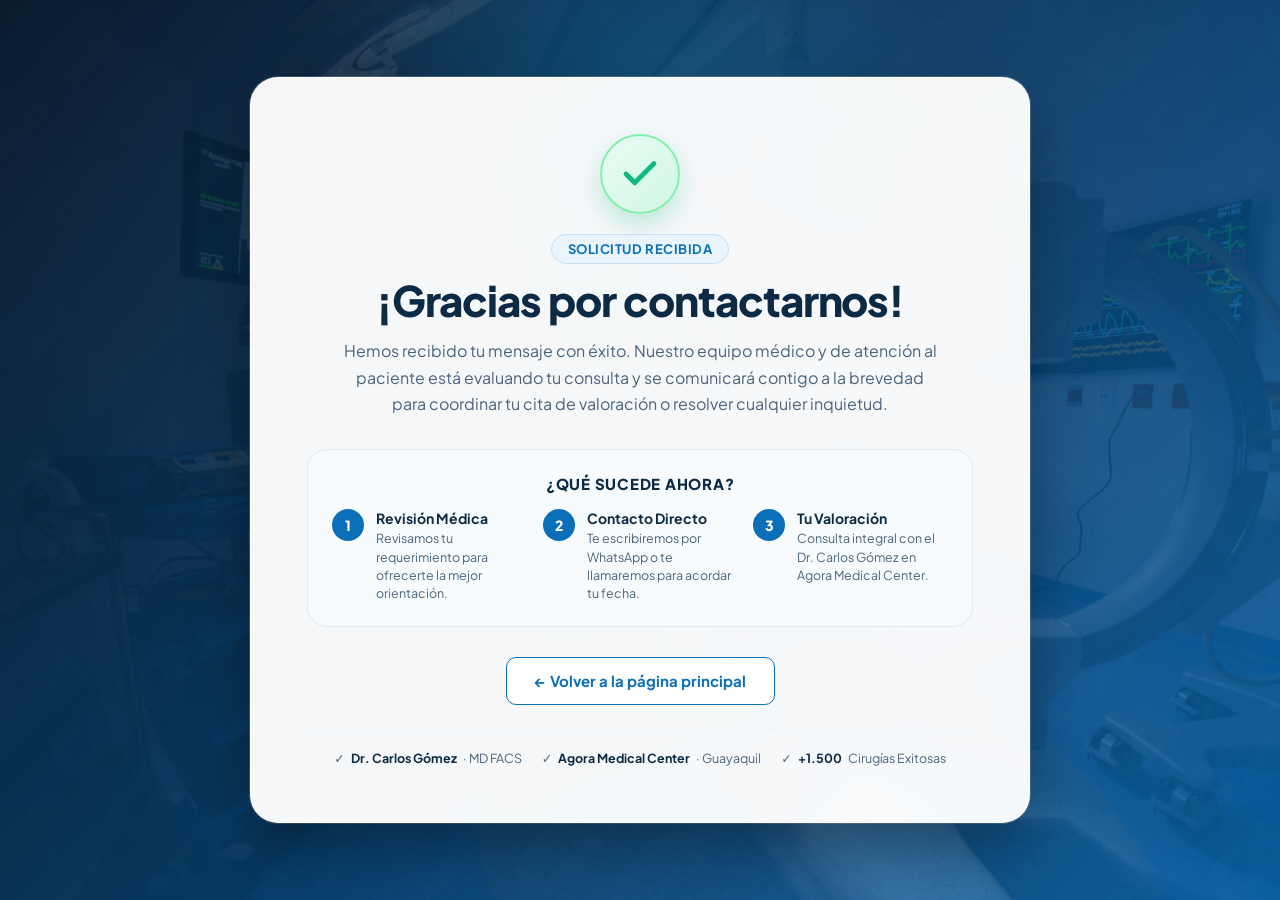
==== gracias.html @ b832fbcc "chore: importar copia de produccion como linea base Co-Authored-By: Claude Sonnet 5.5 <noreply@anthr" ====
<!DOCTYPE html>
<html lang="es">
<head>
  <meta charset="utf-8">
  <meta name="viewport" content="width=device-width, initial-scale=1">
  <title>¡Gracias por tu mensaje! | Dr. Carlos Gómez - Cirujano Bariátrico</title>
  <meta name="description" content="Hemos recibido tu solicitud. El equipo del Dr. Carlos Gómez se comunicará contigo a la brevedad posible para coordinar tu consulta.">
  <meta name="robots" content="noindex, follow">
  <link rel="canonical" href="https://www.drcarlosgomez.doc.ec/gracias.html">

  <!-- Open Graph / WhatsApp / Facebook Meta Tags -->
  <meta property="og:type" content="website">
  <meta property="og:url" content="https://www.drcarlosgomez.doc.ec/gracias.html">
  <meta property="og:title" content="¡Gracias por tu mensaje! | Dr. Carlos Gómez">
  <meta property="og:description" content="Hemos recibido tu solicitud con éxito. Te contactaremos en breve para coordinar los detalles de tu consulta.">
  <meta property="og:image" content="https://www.drcarlosgomez.doc.ec/images/dr-carlos-gomez-bariatrico-en-ecuador.jpg">
  <meta property="og:image:secure_url" content="https://www.drcarlosgomez.doc.ec/images/dr-carlos-gomez-bariatrico-en-ecuador.jpg">
  <meta property="og:image:type" content="image/jpeg">
  <meta property="og:image:width" content="600">
  <meta property="og:image:height" content="372">
  <meta property="og:site_name" content="Dr. Carlos Gómez · Cirujano Bariátrico">
  <meta property="og:locale" content="es_EC">

  <!-- Twitter Meta Tags -->
  <meta name="twitter:card" content="summary_large_image">
  <meta name="twitter:title" content="¡Gracias por tu mensaje! | Dr. Carlos Gómez">
  <meta name="twitter:description" content="Hemos recibido tu solicitud con éxito. Te contactaremos en breve.">
  <meta name="twitter:image" content="https://www.drcarlosgomez.doc.ec/images/dr-carlos-gomez-bariatrico-en-ecuador.jpg">

  <!-- Google Fonts -->
  <link rel="preconnect" href="https://fonts.googleapis.com">
  <link rel="preconnect" href="https://fonts.gstatic.com" crossorigin>
  <link rel="preload" as="style" href="https://fonts.googleapis.com/css2?family=Plus+Jakarta+Sans:wght@500;600;700;800&display=swap">
  <link rel="stylesheet" href="https://fonts.googleapis.com/css2?family=Plus+Jakarta+Sans:wght@500;600;700;800&display=swap" media="print" onload="this.media='all'">
  <noscript>
    <link rel="stylesheet" href="https://fonts.googleapis.com/css2?family=Plus+Jakarta+Sans:wght@500;600;700;800&display=swap">
  </noscript>

  <style>
    :root {
      --primary: #0a6fb8;
      --navy: #0d2a44;
      --navy-dark: #07192b;
      --text: #0d2a44;
      --muted: #4b647d;
      --bg-soft: #eaf4fc;
      --white: #ffffff;
      --success: #10b981;
      --border: rgba(211, 227, 240, 0.7);
      --radius-sm: 10px;
      --radius-md: 16px;
      --radius-lg: 20px;
      --radius-xl: 28px;
    }

    *, *::before, *::after {
      box-sizing: border-box;
    }

    html, body {
      margin: 0;
      padding: 0;
      min-height: 100%;
    }

    body {
      font-family: 'Plus Jakarta Sans', system-ui, -apple-system, sans-serif;
      -webkit-font-smoothing: antialiased;
      color: var(--text);
      background-color: var(--navy-dark);
    }

    /* Hero Background Wrapper con Imagen de Quirófano y Overlay Elegante */
    .hero-wrapper {
      position: relative;
      min-height: 100vh;
      display: flex;
      align-items: center;
      justify-content: center;
      padding: 40px 20px;
      background: 
        linear-gradient(135deg, rgba(7, 25, 43, 0.88) 0%, rgba(10, 111, 184, 0.78) 100%),
        url('images/dr-carlos-gomez-quirofano-especializado-para-cirugia-bariatrica-en-guayaquil.jpg') center center / cover no-repeat;
      overflow: hidden;
    }

    /* Destello sutil ambiental */
    .hero-wrapper::before {
      content: '';
      position: absolute;
      top: -20%;
      left: 50%;
      transform: translateX(-50%);
      width: 600px;
      height: 600px;
      background: radial-gradient(circle, rgba(14, 165, 233, 0.25) 0%, transparent 70%);
      pointer-events: none;
      z-index: 1;
    }

    /* Tarjeta Central Flotante */
    .thanks-card {
      position: relative;
      z-index: 2;
      width: 100%;
      max-width: 780px;
      background: rgba(255, 255, 255, 0.96);
      backdrop-filter: blur(12px);
      -webkit-backdrop-filter: blur(12px);
      border-radius: var(--radius-xl);
      border: 1px solid rgba(255, 255, 255, 0.8);
      box-shadow: 0 25px 60px rgba(0, 0, 0, 0.35), 0 0 0 1px rgba(255, 255, 255, 0.2);
      padding: clamp(32px, 5vw, 56px);
      text-align: center;
      display: flex;
      flex-direction: column;
      align-items: center;
      animation: fadeInCard .5s ease-out;
    }

    @keyframes fadeInCard {
      from {
        opacity: 0;
        transform: translateY(18px);
      }
      to {
        opacity: 1;
        transform: translateY(0);
      }
    }

    /* Icono de Verificación */
    .icon-success-wrap {
      width: 80px;
      height: 80px;
      border-radius: 50%;
      background: linear-gradient(135deg, #e8fbf3 0%, #d1f7e4 100%);
      border: 2px solid #86efac;
      display: flex;
      align-items: center;
      justify-content: center;
      color: var(--success);
      margin-bottom: 20px;
      box-shadow: 0 10px 25px rgba(16, 185, 129, 0.25);
    }

    /* Badge Superior */
    .badge-pill {
      font-size: 13px;
      font-weight: 700;
      color: var(--primary);
      background: var(--bg-soft);
      border: 1px solid #c8e2f5;
      padding: 6px 16px;
      border-radius: 999px;
      letter-spacing: .04em;
      text-transform: uppercase;
      margin-bottom: 12px;
    }

    /* Título y Descripción */
    .thanks-title {
      margin: 0 0 14px;
      font-size: clamp(28px, 4vw, 42px);
      font-weight: 800;
      color: var(--navy);
      line-height: 1.15;
      letter-spacing: -0.025em;
    }

    .thanks-desc {
      margin: 0 0 32px;
      font-size: 16px;
      line-height: 1.65;
      color: var(--muted);
      max-width: 600px;
    }

    /* Caja de Próximos Pasos */
    .steps-container {
      width: 100%;
      background: #f7fbfe;
      border: 1px solid #dcebf6;
      border-radius: var(--radius-lg);
      padding: 24px;
      margin-bottom: 30px;
      text-align: left;
    }

    .steps-title {
      margin: 0 0 16px;
      font-size: 15px;
      font-weight: 800;
      color: var(--navy);
      text-align: center;
      text-transform: uppercase;
      letter-spacing: .05em;
    }

    .steps-grid {
      display: grid;
      grid-template-columns: repeat(auto-fit, minmax(190px, 1fr));
      gap: 16px;
    }

    .step-item {
      display: flex;
      gap: 12px;
      align-items: flex-start;
    }

    .step-badge {
      width: 32px;
      height: 32px;
      border-radius: 50%;
      background: var(--primary);
      color: var(--white);
      font-weight: 800;
      font-size: 14px;
      display: flex;
      align-items: center;
      justify-content: center;
      flex: none;
    }

    .step-info {
      display: flex;
      flex-direction: column;
      gap: 2px;
    }

    .step-info strong {
      font-size: 14px;
      color: var(--navy);
    }

    .step-info span {
      font-size: 12.5px;
      line-height: 1.45;
      color: var(--muted);
    }

    /* Botones de Acción */
    .actions-wrap {
      display: flex;
      gap: 14px;
      flex-wrap: wrap;
      justify-content: center;
      width: 100%;
      margin-bottom: 24px;
    }

    .btn {
      display: inline-flex;
      align-items: center;
      justify-content: center;
      gap: 10px;
      padding: 14px 28px;
      border-radius: var(--radius-sm);
      font-size: 15px;
      font-weight: 700;
      cursor: pointer;
      text-decoration: none;
      transition: all .2s ease;
      line-height: 1.2;
    }

    .btn:active {
      transform: translateY(1px);
    }

    .btn-whatsapp {
      background: #25D366;
      color: var(--white);
      box-shadow: 0 6px 20px rgba(37, 211, 102, 0.35);
    }

    .btn-whatsapp:hover {
      background: #1eb755;
      color: var(--white);
      box-shadow: 0 8px 24px rgba(37, 211, 102, 0.45);
      transform: translateY(-2px);
    }

    .btn-outline {
      background: var(--white);
      border: 1.5px solid var(--primary);
      color: var(--primary);
    }

    .btn-outline:hover {
      background: var(--primary);
      color: var(--white);
      transform: translateY(-2px);
    }

    /* Barra de Credenciales */
    .doctor-credentials {
      display: flex;
      flex-wrap: wrap;
      gap: 10px 20px;
      justify-content: center;
      font-size: 12.5px;
      color: var(--muted);
      padding-top: 20px;
      border-top: 1px solid #eef4f9;
      width: 100%;
    }

    .doctor-credentials span {
      display: inline-flex;
      align-items: center;
      gap: 6px;
    }

    .doctor-credentials strong {
      color: var(--navy);
    }

    @media (max-width: 640px) {
      .hero-wrapper {
        padding: 24px 16px;
      }
      .actions-wrap .btn {
        width: 100%;
      }
      .steps-grid {
        grid-template-columns: 1fr;
      }
    }
  </style>
</head>
<body>

  <!-- Fullscreen Hero Centrado -->
  <main class="hero-wrapper">
    <div class="thanks-card">
      
      <!-- Icono de Éxito -->
      <div class="icon-success-wrap" aria-hidden="true">
        <svg width="42" height="42" viewBox="0 0 24 24" fill="none" stroke="currentColor" stroke-width="2.75" stroke-linecap="round" stroke-linejoin="round">
          <polyline points="20 6 9 17 4 12"></polyline>
        </svg>
      </div>

      <span class="badge-pill">Solicitud Recibida</span>
      <h1 class="thanks-title">¡Gracias por contactarnos!</h1>
      <p class="thanks-desc">
        Hemos recibido tu mensaje con éxito. Nuestro equipo médico y de atención al paciente está evaluando tu consulta y se comunicará contigo a la brevedad para coordinar tu cita de valoración o resolver cualquier inquietud.
      </p>

      <!-- Pasos Siguientes -->
      <div class="steps-container">
        <div class="steps-title">¿Qué sucede ahora?</div>
        <div class="steps-grid">
          <div class="step-item">
            <span class="step-badge">1</span>
            <div class="step-info">
              <strong>Revisión Médica</strong>
              <span>Revisamos tu requerimiento para ofrecerte la mejor orientación.</span>
            </div>
          </div>
          <div class="step-item">
            <span class="step-badge">2</span>
            <div class="step-info">
              <strong>Contacto Directo</strong>
              <span>Te escribiremos por WhatsApp o te llamaremos para acordar tu fecha.</span>
            </div>
          </div>
          <div class="step-item">
            <span class="step-badge">3</span>
            <div class="step-info">
              <strong>Tu Valoración</strong>
              <span>Consulta integral con el Dr. Carlos Gómez en Agora Medical Center.</span>
            </div>
          </div>
        </div>
      </div>

      <!-- Botones de Acción -->
      <div class="actions-wrap">
         
        <a href="index.html" class="btn btn-outline">
          ← Volver a la página principal
        </a>
      </div>

      <!-- Credenciales del Doctor -->
      <div class="doctor-credentials">
        <span>✓ <strong>Dr. Carlos Gómez</strong> · MD FACS</span>
        <span>✓ <strong>Agora Medical Center</strong> · Guayaquil</span>
        <span>✓ <strong>+1.500</strong> Cirugías Exitosas</span>
      </div>

    </div>
  </main>

</body>
</html>
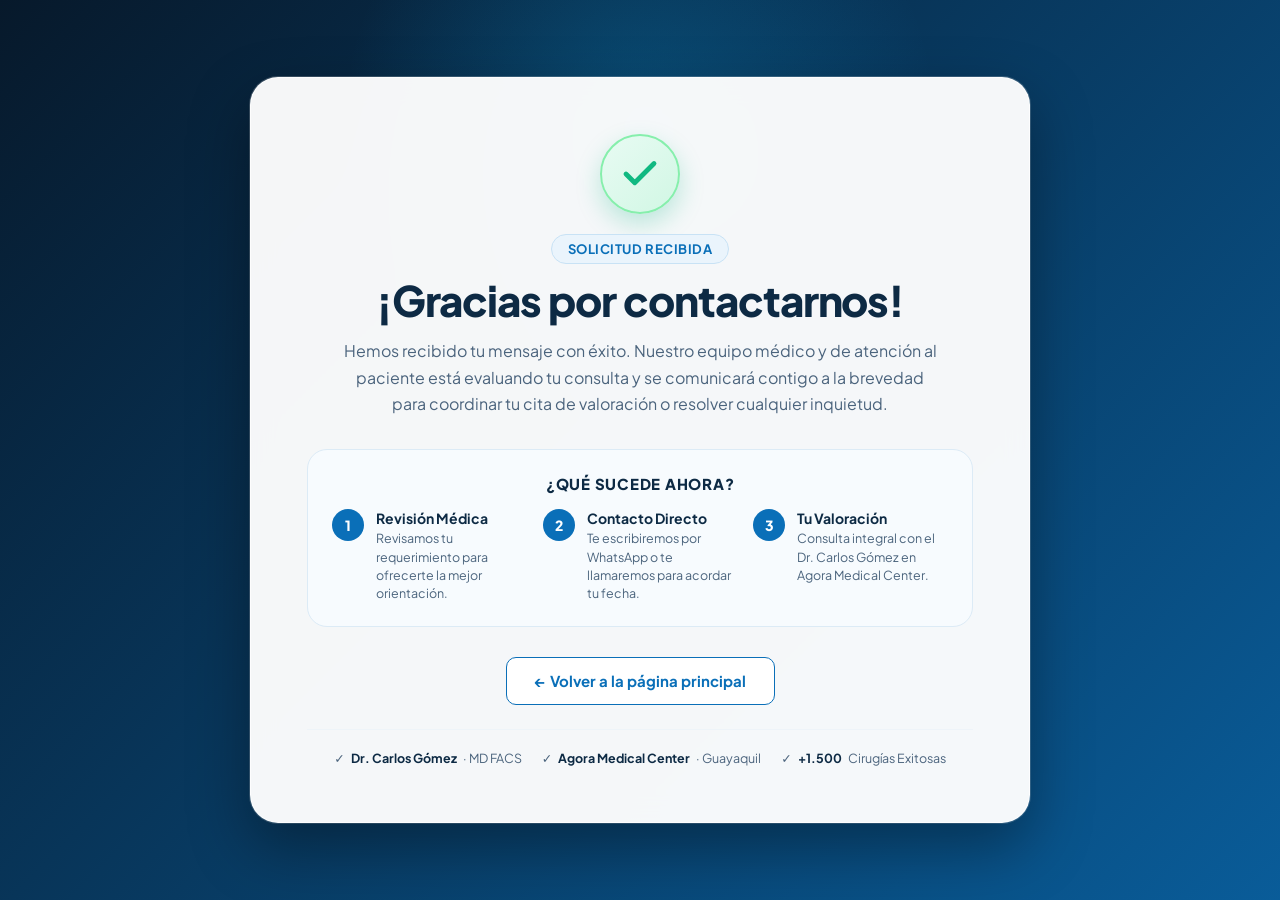
==== commit 2004b588: "feat(tracking): GTM-TVL2KNGP con Consent Mode v2, aviso de cookies y eventos dataLayer Consentimient" ====
--- a/gracias.html
+++ b/gracias.html
@@ -6,15 +6,15 @@
   <title>¡Gracias por tu mensaje! | Dr. Carlos Gómez - Cirujano Bariátrico</title>
   <meta name="description" content="Hemos recibido tu solicitud. El equipo del Dr. Carlos Gómez se comunicará contigo a la brevedad posible para coordinar tu consulta.">
   <meta name="robots" content="noindex, follow">
-  <link rel="canonical" href="https://www.drcarlosgomez.doc.ec/gracias.html">
+  <link rel="canonical" href="https://www.drcarlosgomez.doc.ec/el-cirujano-que-cambia-vidas/gracias.html">
 
   <!-- Open Graph / WhatsApp / Facebook Meta Tags -->
   <meta property="og:type" content="website">
-  <meta property="og:url" content="https://www.drcarlosgomez.doc.ec/gracias.html">
+  <meta property="og:url" content="https://www.drcarlosgomez.doc.ec/el-cirujano-que-cambia-vidas/gracias.html">
   <meta property="og:title" content="¡Gracias por tu mensaje! | Dr. Carlos Gómez">
   <meta property="og:description" content="Hemos recibido tu solicitud con éxito. Te contactaremos en breve para coordinar los detalles de tu consulta.">
-  <meta property="og:image" content="https://www.drcarlosgomez.doc.ec/images/dr-carlos-gomez-bariatrico-en-ecuador.jpg">
-  <meta property="og:image:secure_url" content="https://www.drcarlosgomez.doc.ec/images/dr-carlos-gomez-bariatrico-en-ecuador.jpg">
+  <meta property="og:image" content="https://www.drcarlosgomez.doc.ec/el-cirujano-que-cambia-vidas/images/dr-carlos-gomez-bariatrico-en-ecuador.jpg">
+  <meta property="og:image:secure_url" content="https://www.drcarlosgomez.doc.ec/el-cirujano-que-cambia-vidas/images/dr-carlos-gomez-bariatrico-en-ecuador.jpg">
   <meta property="og:image:type" content="image/jpeg">
   <meta property="og:image:width" content="600">
   <meta property="og:image:height" content="372">
@@ -25,312 +25,18 @@
   <meta name="twitter:card" content="summary_large_image">
   <meta name="twitter:title" content="¡Gracias por tu mensaje! | Dr. Carlos Gómez">
   <meta name="twitter:description" content="Hemos recibido tu solicitud con éxito. Te contactaremos en breve.">
-  <meta name="twitter:image" content="https://www.drcarlosgomez.doc.ec/images/dr-carlos-gomez-bariatrico-en-ecuador.jpg">
+  <meta name="twitter:image" content="https://www.drcarlosgomez.doc.ec/el-cirujano-que-cambia-vidas/images/dr-carlos-gomez-bariatrico-en-ecuador.jpg">
 
   <!-- Google Fonts -->
   <link rel="preconnect" href="https://fonts.googleapis.com">
   <link rel="preconnect" href="https://fonts.gstatic.com" crossorigin>
-  <link rel="preload" as="style" href="https://fonts.googleapis.com/css2?family=Plus+Jakarta+Sans:wght@500;600;700;800&display=swap">
-  <link rel="stylesheet" href="https://fonts.googleapis.com/css2?family=Plus+Jakarta+Sans:wght@500;600;700;800&display=swap" media="print" onload="this.media='all'">
-  <noscript>
-    <link rel="stylesheet" href="https://fonts.googleapis.com/css2?family=Plus+Jakarta+Sans:wght@500;600;700;800&display=swap">
-  </noscript>
+  <link rel="stylesheet" href="https://fonts.googleapis.com/css2?family=Plus+Jakarta+Sans:wght@500;600;700;800&display=swap">
 
-  <style>
-    :root {
-      --primary: #0a6fb8;
-      --navy: #0d2a44;
-      --navy-dark: #07192b;
-      --text: #0d2a44;
-      --muted: #4b647d;
-      --bg-soft: #eaf4fc;
-      --white: #ffffff;
-      --success: #10b981;
-      --border: rgba(211, 227, 240, 0.7);
-      --radius-sm: 10px;
-      --radius-md: 16px;
-      --radius-lg: 20px;
-      --radius-xl: 28px;
-    }
-
-    *, *::before, *::after {
-      box-sizing: border-box;
-    }
-
-    html, body {
-      margin: 0;
-      padding: 0;
-      min-height: 100%;
-    }
-
-    body {
-      font-family: 'Plus Jakarta Sans', system-ui, -apple-system, sans-serif;
-      -webkit-font-smoothing: antialiased;
-      color: var(--text);
-      background-color: var(--navy-dark);
-    }
-
-    /* Hero Background Wrapper con Imagen de Quirófano y Overlay Elegante */
-    .hero-wrapper {
-      position: relative;
-      min-height: 100vh;
-      display: flex;
-      align-items: center;
-      justify-content: center;
-      padding: 40px 20px;
-      background: 
-        linear-gradient(135deg, rgba(7, 25, 43, 0.88) 0%, rgba(10, 111, 184, 0.78) 100%),
-        url('images/dr-carlos-gomez-quirofano-especializado-para-cirugia-bariatrica-en-guayaquil.jpg') center center / cover no-repeat;
-      overflow: hidden;
-    }
-
-    /* Destello sutil ambiental */
-    .hero-wrapper::before {
-      content: '';
-      position: absolute;
-      top: -20%;
-      left: 50%;
-      transform: translateX(-50%);
-      width: 600px;
-      height: 600px;
-      background: radial-gradient(circle, rgba(14, 165, 233, 0.25) 0%, transparent 70%);
-      pointer-events: none;
-      z-index: 1;
-    }
-
-    /* Tarjeta Central Flotante */
-    .thanks-card {
-      position: relative;
-      z-index: 2;
-      width: 100%;
-      max-width: 780px;
-      background: rgba(255, 255, 255, 0.96);
-      backdrop-filter: blur(12px);
-      -webkit-backdrop-filter: blur(12px);
-      border-radius: var(--radius-xl);
-      border: 1px solid rgba(255, 255, 255, 0.8);
-      box-shadow: 0 25px 60px rgba(0, 0, 0, 0.35), 0 0 0 1px rgba(255, 255, 255, 0.2);
-      padding: clamp(32px, 5vw, 56px);
-      text-align: center;
-      display: flex;
-      flex-direction: column;
-      align-items: center;
-      animation: fadeInCard .5s ease-out;
-    }
-
-    @keyframes fadeInCard {
-      from {
-        opacity: 0;
-        transform: translateY(18px);
-      }
-      to {
-        opacity: 1;
-        transform: translateY(0);
-      }
-    }
-
-    /* Icono de Verificación */
-    .icon-success-wrap {
-      width: 80px;
-      height: 80px;
-      border-radius: 50%;
-      background: linear-gradient(135deg, #e8fbf3 0%, #d1f7e4 100%);
-      border: 2px solid #86efac;
-      display: flex;
-      align-items: center;
-      justify-content: center;
-      color: var(--success);
-      margin-bottom: 20px;
-      box-shadow: 0 10px 25px rgba(16, 185, 129, 0.25);
-    }
-
-    /* Badge Superior */
-    .badge-pill {
-      font-size: 13px;
-      font-weight: 700;
-      color: var(--primary);
-      background: var(--bg-soft);
-      border: 1px solid #c8e2f5;
-      padding: 6px 16px;
-      border-radius: 999px;
-      letter-spacing: .04em;
-      text-transform: uppercase;
-      margin-bottom: 12px;
-    }
-
-    /* Título y Descripción */
-    .thanks-title {
-      margin: 0 0 14px;
-      font-size: clamp(28px, 4vw, 42px);
-      font-weight: 800;
-      color: var(--navy);
-      line-height: 1.15;
-      letter-spacing: -0.025em;
-    }
-
-    .thanks-desc {
-      margin: 0 0 32px;
-      font-size: 16px;
-      line-height: 1.65;
-      color: var(--muted);
-      max-width: 600px;
-    }
-
-    /* Caja de Próximos Pasos */
-    .steps-container {
-      width: 100%;
-      background: #f7fbfe;
-      border: 1px solid #dcebf6;
-      border-radius: var(--radius-lg);
-      padding: 24px;
-      margin-bottom: 30px;
-      text-align: left;
-    }
-
-    .steps-title {
-      margin: 0 0 16px;
-      font-size: 15px;
-      font-weight: 800;
-      color: var(--navy);
-      text-align: center;
-      text-transform: uppercase;
-      letter-spacing: .05em;
-    }
-
-    .steps-grid {
-      display: grid;
-      grid-template-columns: repeat(auto-fit, minmax(190px, 1fr));
-      gap: 16px;
-    }
-
-    .step-item {
-      display: flex;
-      gap: 12px;
-      align-items: flex-start;
-    }
-
-    .step-badge {
-      width: 32px;
-      height: 32px;
-      border-radius: 50%;
-      background: var(--primary);
-      color: var(--white);
-      font-weight: 800;
-      font-size: 14px;
-      display: flex;
-      align-items: center;
-      justify-content: center;
-      flex: none;
-    }
-
-    .step-info {
-      display: flex;
-      flex-direction: column;
-      gap: 2px;
-    }
-
-    .step-info strong {
-      font-size: 14px;
-      color: var(--navy);
-    }
-
-    .step-info span {
-      font-size: 12.5px;
-      line-height: 1.45;
-      color: var(--muted);
-    }
-
-    /* Botones de Acción */
-    .actions-wrap {
-      display: flex;
-      gap: 14px;
-      flex-wrap: wrap;
-      justify-content: center;
-      width: 100%;
-      margin-bottom: 24px;
-    }
-
-    .btn {
-      display: inline-flex;
-      align-items: center;
-      justify-content: center;
-      gap: 10px;
-      padding: 14px 28px;
-      border-radius: var(--radius-sm);
-      font-size: 15px;
-      font-weight: 700;
-      cursor: pointer;
-      text-decoration: none;
-      transition: all .2s ease;
-      line-height: 1.2;
-    }
-
-    .btn:active {
-      transform: translateY(1px);
-    }
-
-    .btn-whatsapp {
-      background: #25D366;
-      color: var(--white);
-      box-shadow: 0 6px 20px rgba(37, 211, 102, 0.35);
-    }
-
-    .btn-whatsapp:hover {
-      background: #1eb755;
-      color: var(--white);
-      box-shadow: 0 8px 24px rgba(37, 211, 102, 0.45);
-      transform: translateY(-2px);
-    }
-
-    .btn-outline {
-      background: var(--white);
-      border: 1.5px solid var(--primary);
-      color: var(--primary);
-    }
-
-    .btn-outline:hover {
-      background: var(--primary);
-      color: var(--white);
-      transform: translateY(-2px);
-    }
-
-    /* Barra de Credenciales */
-    .doctor-credentials {
-      display: flex;
-      flex-wrap: wrap;
-      gap: 10px 20px;
-      justify-content: center;
-      font-size: 12.5px;
-      color: var(--muted);
-      padding-top: 20px;
-      border-top: 1px solid #eef4f9;
-      width: 100%;
-    }
-
-    .doctor-credentials span {
-      display: inline-flex;
-      align-items: center;
-      gap: 6px;
-    }
-
-    .doctor-credentials strong {
-      color: var(--navy);
-    }
-
-    @media (max-width: 640px) {
-      .hero-wrapper {
-        padding: 24px 16px;
-      }
-      .actions-wrap .btn {
-        width: 100%;
-      }
-      .steps-grid {
-        grid-template-columns: 1fr;
-      }
-    }
-  </style>
+  <link rel="stylesheet" href="css/gracias.css">
+  <script src="js/tracking.js"></script>
 </head>
 <body>
+  <noscript><iframe src="https://www.googletagmanager.com/ns.html?id=GTM-TVL2KNGP" height="0" width="0" style="display:none;visibility:hidden"></iframe></noscript>
 
   <!-- Fullscreen Hero Centrado -->
   <main class="hero-wrapper">
--- a/css/gracias.css
+++ b/css/gracias.css
@@ -0,0 +1,293 @@
+/* Estilos de gracias.html (diseño anterior, tema claro) */
+:root {
+  --primary: #0a6fb8;
+  --navy: #0d2a44;
+  --navy-dark: #07192b;
+  --text: #0d2a44;
+  --muted: #4b647d;
+  --bg-soft: #eaf4fc;
+  --white: #ffffff;
+  --success: #10b981;
+  --border: rgba(211, 227, 240, 0.7);
+  --radius-sm: 10px;
+  --radius-md: 16px;
+  --radius-lg: 20px;
+  --radius-xl: 28px;
+}
+
+*, *::before, *::after {
+  box-sizing: border-box;
+}
+
+html, body {
+  margin: 0;
+  padding: 0;
+  min-height: 100%;
+}
+
+body {
+  font-family: 'Plus Jakarta Sans', system-ui, -apple-system, sans-serif;
+  -webkit-font-smoothing: antialiased;
+  color: var(--text);
+  background-color: var(--navy-dark);
+}
+
+/* Hero Background Wrapper con Imagen de Quirófano y Overlay Elegante */
+.hero-wrapper {
+  position: relative;
+  min-height: 100vh;
+  display: flex;
+  align-items: center;
+  justify-content: center;
+  padding: 40px 20px;
+  background: 
+    linear-gradient(135deg, rgba(7, 25, 43, 0.88) 0%, rgba(10, 111, 184, 0.78) 100%),
+    url('images/dr-carlos-gomez-quirofano-especializado-para-cirugia-bariatrica-en-guayaquil.jpg') center center / cover no-repeat;
+  overflow: hidden;
+}
+
+/* Destello sutil ambiental */
+.hero-wrapper::before {
+  content: '';
+  position: absolute;
+  top: -20%;
+  left: 50%;
+  transform: translateX(-50%);
+  width: 600px;
+  height: 600px;
+  background: radial-gradient(circle, rgba(14, 165, 233, 0.25) 0%, transparent 70%);
+  pointer-events: none;
+  z-index: 1;
+}
+
+/* Tarjeta Central Flotante */
+.thanks-card {
+  position: relative;
+  z-index: 2;
+  width: 100%;
+  max-width: 780px;
+  background: rgba(255, 255, 255, 0.96);
+  backdrop-filter: blur(12px);
+  -webkit-backdrop-filter: blur(12px);
+  border-radius: var(--radius-xl);
+  border: 1px solid rgba(255, 255, 255, 0.8);
+  box-shadow: 0 25px 60px rgba(0, 0, 0, 0.35), 0 0 0 1px rgba(255, 255, 255, 0.2);
+  padding: clamp(32px, 5vw, 56px);
+  text-align: center;
+  display: flex;
+  flex-direction: column;
+  align-items: center;
+  animation: fadeInCard .5s ease-out;
+}
+
+@keyframes fadeInCard {
+  from {
+    opacity: 0;
+    transform: translateY(18px);
+  }
+  to {
+    opacity: 1;
+    transform: translateY(0);
+  }
+}
+
+/* Icono de Verificación */
+.icon-success-wrap {
+  width: 80px;
+  height: 80px;
+  border-radius: 50%;
+  background: linear-gradient(135deg, #e8fbf3 0%, #d1f7e4 100%);
+  border: 2px solid #86efac;
+  display: flex;
+  align-items: center;
+  justify-content: center;
+  color: var(--success);
+  margin-bottom: 20px;
+  box-shadow: 0 10px 25px rgba(16, 185, 129, 0.25);
+}
+
+/* Badge Superior */
+.badge-pill {
+  font-size: 13px;
+  font-weight: 700;
+  color: var(--primary);
+  background: var(--bg-soft);
+  border: 1px solid #c8e2f5;
+  padding: 6px 16px;
+  border-radius: 999px;
+  letter-spacing: .04em;
+  text-transform: uppercase;
+  margin-bottom: 12px;
+}
+
+/* Título y Descripción */
+.thanks-title {
+  margin: 0 0 14px;
+  font-size: clamp(28px, 4vw, 42px);
+  font-weight: 800;
+  color: var(--navy);
+  line-height: 1.15;
+  letter-spacing: -0.025em;
+}
+
+.thanks-desc {
+  margin: 0 0 32px;
+  font-size: 16px;
+  line-height: 1.65;
+  color: var(--muted);
+  max-width: 600px;
+}
+
+/* Caja de Próximos Pasos */
+.steps-container {
+  width: 100%;
+  background: #f7fbfe;
+  border: 1px solid #dcebf6;
+  border-radius: var(--radius-lg);
+  padding: 24px;
+  margin-bottom: 30px;
+  text-align: left;
+}
+
+.steps-title {
+  margin: 0 0 16px;
+  font-size: 15px;
+  font-weight: 800;
+  color: var(--navy);
+  text-align: center;
+  text-transform: uppercase;
+  letter-spacing: .05em;
+}
+
+.steps-grid {
+  display: grid;
+  grid-template-columns: repeat(auto-fit, minmax(190px, 1fr));
+  gap: 16px;
+}
+
+.step-item {
+  display: flex;
+  gap: 12px;
+  align-items: flex-start;
+}
+
+.step-badge {
+  width: 32px;
+  height: 32px;
+  border-radius: 50%;
+  background: var(--primary);
+  color: var(--white);
+  font-weight: 800;
+  font-size: 14px;
+  display: flex;
+  align-items: center;
+  justify-content: center;
+  flex: none;
+}
+
+.step-info {
+  display: flex;
+  flex-direction: column;
+  gap: 2px;
+}
+
+.step-info strong {
+  font-size: 14px;
+  color: var(--navy);
+}
+
+.step-info span {
+  font-size: 12.5px;
+  line-height: 1.45;
+  color: var(--muted);
+}
+
+/* Botones de Acción */
+.actions-wrap {
+  display: flex;
+  gap: 14px;
+  flex-wrap: wrap;
+  justify-content: center;
+  width: 100%;
+  margin-bottom: 24px;
+}
+
+.btn {
+  display: inline-flex;
+  align-items: center;
+  justify-content: center;
+  gap: 10px;
+  padding: 14px 28px;
+  border-radius: var(--radius-sm);
+  font-size: 15px;
+  font-weight: 700;
+  cursor: pointer;
+  text-decoration: none;
+  transition: all .2s ease;
+  line-height: 1.2;
+}
+
+.btn:active {
+  transform: translateY(1px);
+}
+
+.btn-whatsapp {
+  background: #25D366;
+  color: var(--white);
+  box-shadow: 0 6px 20px rgba(37, 211, 102, 0.35);
+}
+
+.btn-whatsapp:hover {
+  background: #1eb755;
+  color: var(--white);
+  box-shadow: 0 8px 24px rgba(37, 211, 102, 0.45);
+  transform: translateY(-2px);
+}
+
+.btn-outline {
+  background: var(--white);
+  border: 1.5px solid var(--primary);
+  color: var(--primary);
+}
+
+.btn-outline:hover {
+  background: var(--primary);
+  color: var(--white);
+  transform: translateY(-2px);
+}
+
+/* Barra de Credenciales */
+.doctor-credentials {
+  display: flex;
+  flex-wrap: wrap;
+  gap: 10px 20px;
+  justify-content: center;
+  font-size: 12.5px;
+  color: var(--muted);
+  padding-top: 20px;
+  border-top: 1px solid #eef4f9;
+  width: 100%;
+}
+
+.doctor-credentials span {
+  display: inline-flex;
+  align-items: center;
+  gap: 6px;
+}
+
+.doctor-credentials strong {
+  color: var(--navy);
+}
+
+@media (max-width: 640px) {
+  .hero-wrapper {
+    padding: 24px 16px;
+  }
+  .actions-wrap .btn {
+    width: 100%;
+  }
+  .steps-grid {
+    grid-template-columns: 1fr;
+  }
+}
+  
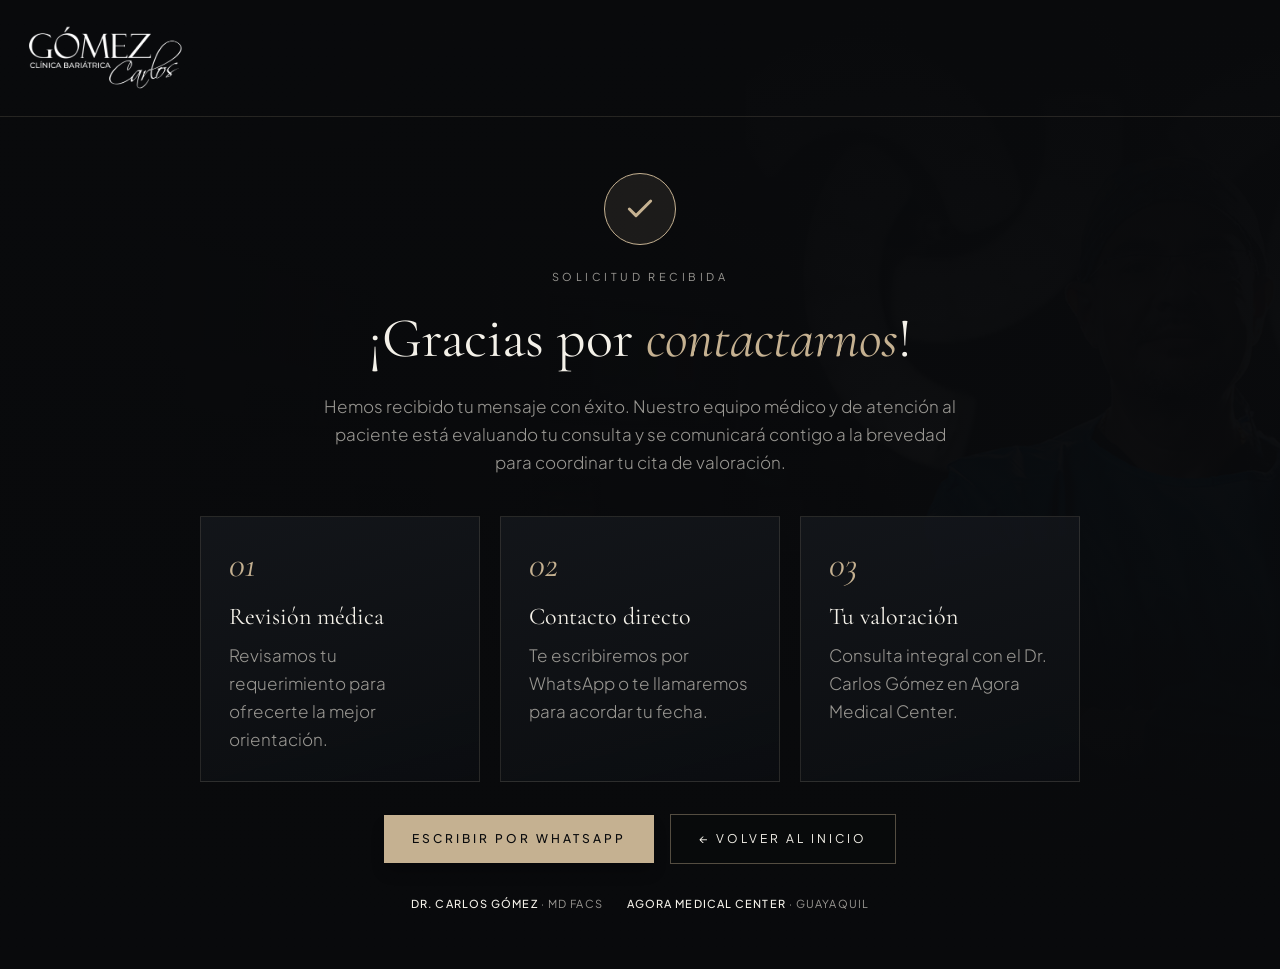
==== commit be29f632: "fix: espaciado, iconos incrustados, ultimo paso del proceso, hero movil y pagina de gracias - Seccio" ====
--- a/gracias.html
+++ b/gracias.html
@@ -1,105 +1,96 @@
 <!DOCTYPE html>
 <html lang="es">
 <head>
-  <meta charset="utf-8">
-  <meta name="viewport" content="width=device-width, initial-scale=1">
-  <title>¡Gracias por tu mensaje! | Dr. Carlos Gómez - Cirujano Bariátrico</title>
-  <meta name="description" content="Hemos recibido tu solicitud. El equipo del Dr. Carlos Gómez se comunicará contigo a la brevedad posible para coordinar tu consulta.">
-  <meta name="robots" content="noindex, follow">
-  <link rel="canonical" href="https://www.drcarlosgomez.doc.ec/el-cirujano-que-cambia-vidas/gracias.html">
+  <meta charset="UTF-8" />
+  <meta name="viewport" content="width=device-width, initial-scale=1.0" />
+  <title>¡Gracias por tu mensaje! | Dr. Carlos Gómez</title>
+  <meta name="description" content="Hemos recibido tu solicitud. El equipo del Dr. Carlos Gómez se comunicará contigo a la brevedad para coordinar tu consulta." />
+  <meta name="robots" content="noindex, follow" />
+  <meta name="theme-color" content="#090a0c" />
+  <link rel="canonical" href="https://www.drcarlosgomez.doc.ec/el-cirujano-que-cambia-vidas/gracias.html" />
 
-  <!-- Open Graph / WhatsApp / Facebook Meta Tags -->
-  <meta property="og:type" content="website">
-  <meta property="og:url" content="https://www.drcarlosgomez.doc.ec/el-cirujano-que-cambia-vidas/gracias.html">
-  <meta property="og:title" content="¡Gracias por tu mensaje! | Dr. Carlos Gómez">
-  <meta property="og:description" content="Hemos recibido tu solicitud con éxito. Te contactaremos en breve para coordinar los detalles de tu consulta.">
-  <meta property="og:image" content="https://www.drcarlosgomez.doc.ec/el-cirujano-que-cambia-vidas/images/dr-carlos-gomez-bariatrico-en-ecuador.jpg">
-  <meta property="og:image:secure_url" content="https://www.drcarlosgomez.doc.ec/el-cirujano-que-cambia-vidas/images/dr-carlos-gomez-bariatrico-en-ecuador.jpg">
-  <meta property="og:image:type" content="image/jpeg">
-  <meta property="og:image:width" content="600">
-  <meta property="og:image:height" content="372">
-  <meta property="og:site_name" content="Dr. Carlos Gómez · Cirujano Bariátrico">
-  <meta property="og:locale" content="es_EC">
+  <!-- Open Graph y Twitter -->
+  <meta property="og:type" content="website" />
+  <meta property="og:locale" content="es_EC" />
+  <meta property="og:url" content="https://www.drcarlosgomez.doc.ec/el-cirujano-que-cambia-vidas/gracias.html" />
+  <meta property="og:site_name" content="Dr. Carlos Gómez — Cirugía Bariátrica" />
+  <meta property="og:title" content="¡Gracias por tu mensaje! | Dr. Carlos Gómez" />
+  <meta property="og:description" content="Hemos recibido tu solicitud. Te contactaremos en breve para coordinar tu consulta." />
+  <meta property="og:image" content="https://www.drcarlosgomez.doc.ec/el-cirujano-que-cambia-vidas/images/banner-doctor-carlos-gomez-cirugia-bariatrica-manga-gastrica-en-ecuador.jpg" />
+  <meta name="twitter:card" content="summary_large_image" />
 
-  <!-- Twitter Meta Tags -->
-  <meta name="twitter:card" content="summary_large_image">
-  <meta name="twitter:title" content="¡Gracias por tu mensaje! | Dr. Carlos Gómez">
-  <meta name="twitter:description" content="Hemos recibido tu solicitud con éxito. Te contactaremos en breve.">
-  <meta name="twitter:image" content="https://www.drcarlosgomez.doc.ec/el-cirujano-que-cambia-vidas/images/dr-carlos-gomez-bariatrico-en-ecuador.jpg">
+  <!-- Fuentes y estilos (los mismos de la página principal) -->
+  <link rel="preconnect" href="https://fonts.googleapis.com" />
+  <link rel="preconnect" href="https://fonts.gstatic.com" crossorigin />
+  <link rel="stylesheet" href="https://fonts.googleapis.com/css2?family=Cormorant+Garamond:ital,wght@0,400;0,500;1,400&family=Plus+Jakarta+Sans:ital,wght@0,300;0,400;0,500;0,600;1,400&display=swap" />
+  <link rel="stylesheet" href="css/base.css" />
+  <link rel="stylesheet" href="css/components.css" />
 
-  <!-- Google Fonts -->
-  <link rel="preconnect" href="https://fonts.googleapis.com">
-  <link rel="preconnect" href="https://fonts.gstatic.com" crossorigin>
-  <link rel="stylesheet" href="https://fonts.googleapis.com/css2?family=Plus+Jakarta+Sans:wght@500;600;700;800&display=swap">
-
-  <link rel="stylesheet" href="css/gracias.css">
+  <!-- Google Tag Manager + Consent Mode -->
   <script src="js/tracking.js"></script>
 </head>
 <body>
+  <!-- Google Tag Manager (noscript) -->
   <noscript><iframe src="https://www.googletagmanager.com/ns.html?id=GTM-TVL2KNGP" height="0" width="0" style="display:none;visibility:hidden"></iframe></noscript>
 
-  <!-- Fullscreen Hero Centrado -->
-  <main class="hero-wrapper">
-    <div class="thanks-card">
-      
-      <!-- Icono de Éxito -->
-      <div class="icon-success-wrap" aria-hidden="true">
-        <svg width="42" height="42" viewBox="0 0 24 24" fill="none" stroke="currentColor" stroke-width="2.75" stroke-linecap="round" stroke-linejoin="round">
-          <polyline points="20 6 9 17 4 12"></polyline>
-        </svg>
+  <div class="thanks">
+    <div class="thanks__bg"></div>
+    <div class="thanks__veil"></div>
+
+    <header class="thanks__top">
+      <div class="container">
+        <a href="index.html">
+          <img src="images/logo-carlos-gomez.png" alt="Dr. Carlos Gómez — Cirugía Bariátrica y Metabólica" width="768" height="325" />
+        </a>
       </div>
+    </header>
 
-      <span class="badge-pill">Solicitud Recibida</span>
-      <h1 class="thanks-title">¡Gracias por contactarnos!</h1>
-      <p class="thanks-desc">
-        Hemos recibido tu mensaje con éxito. Nuestro equipo médico y de atención al paciente está evaluando tu consulta y se comunicará contigo a la brevedad para coordinar tu cita de valoración o resolver cualquier inquietud.
-      </p>
+    <main class="thanks__main">
+      <div class="container">
+        <div class="thanks__box">
+          <div class="thanks__check" aria-hidden="true">
+            <svg class="icon" viewBox="0 0 24 24"><path d="M20 6 9 17l-5-5" /></svg>
+          </div>
+          <p class="eyebrow eyebrow--muted">Solicitud recibida</p>
+          <h1 class="thanks__title">¡Gracias por <em>contactarnos</em>!</h1>
+          <p class="thanks__text">
+            Hemos recibido tu mensaje con éxito. Nuestro equipo médico y de atención al paciente está evaluando tu consulta y se comunicará contigo a la brevedad para coordinar tu cita de valoración.
+          </p>
 
-      <!-- Pasos Siguientes -->
-      <div class="steps-container">
-        <div class="steps-title">¿Qué sucede ahora?</div>
-        <div class="steps-grid">
-          <div class="step-item">
-            <span class="step-badge">1</span>
-            <div class="step-info">
-              <strong>Revisión Médica</strong>
-              <span>Revisamos tu requerimiento para ofrecerte la mejor orientación.</span>
-            </div>
+          <div class="thanks__steps">
+            <article class="thanks__step card">
+              <span class="thanks__step-num">01</span>
+              <h2>Revisión médica</h2>
+              <p>Revisamos tu requerimiento para ofrecerte la mejor orientación.</p>
+            </article>
+            <article class="thanks__step card">
+              <span class="thanks__step-num">02</span>
+              <h2>Contacto directo</h2>
+              <p>Te escribiremos por WhatsApp o te llamaremos para acordar tu fecha.</p>
+            </article>
+            <article class="thanks__step card">
+              <span class="thanks__step-num">03</span>
+              <h2>Tu valoración</h2>
+              <p>Consulta integral con el Dr. Carlos Gómez en Agora Medical Center.</p>
+            </article>
           </div>
-          <div class="step-item">
-            <span class="step-badge">2</span>
-            <div class="step-info">
-              <strong>Contacto Directo</strong>
-              <span>Te escribiremos por WhatsApp o te llamaremos para acordar tu fecha.</span>
-            </div>
+
+          <div class="thanks__actions">
+            <a class="btn btn--gold" href="https://wa.me/593988188639?text=Hola%20Dr.%20Carlos%20G%C3%B3mez,%20acabo%20de%20enviar%20mi%20solicitud" target="_blank" rel="noopener noreferrer">
+              <span>Escribir por WhatsApp</span>
+            </a>
+            <a class="btn btn--outline" href="index.html">
+              <span>← Volver al inicio</span>
+            </a>
           </div>
-          <div class="step-item">
-            <span class="step-badge">3</span>
-            <div class="step-info">
-              <strong>Tu Valoración</strong>
-              <span>Consulta integral con el Dr. Carlos Gómez en Agora Medical Center.</span>
-            </div>
+
+          <div class="thanks__creds">
+            <span><strong>Dr. Carlos Gómez</strong> · MD FACS</span>
+            <span><strong>Agora Medical Center</strong> · Guayaquil</span>
           </div>
         </div>
       </div>
-
-      <!-- Botones de Acción -->
-      <div class="actions-wrap">
-         
-        <a href="index.html" class="btn btn-outline">
-          ← Volver a la página principal
-        </a>
-      </div>
-
-      <!-- Credenciales del Doctor -->
-      <div class="doctor-credentials">
-        <span>✓ <strong>Dr. Carlos Gómez</strong> · MD FACS</span>
-        <span>✓ <strong>Agora Medical Center</strong> · Guayaquil</span>
-        <span>✓ <strong>+1.500</strong> Cirugías Exitosas</span>
-      </div>
-
-    </div>
-  </main>
-
+    </main>
+  </div>
 </body>
 </html>
--- a/css/base.css
+++ b/css/base.css
@@ -0,0 +1,270 @@
+/* ==========================================================================
+   BASE · Tokens de marca (Quiet Luxury), reset, tipografía, layout y botones
+   Orden de carga: base.css → components.css → modals.css
+   ========================================================================== */
+
+/* ---------- 1. TOKENS ---------- */
+:root {
+  /* Color */
+  --obsidian: #090a0c;
+  --onyx: #111316;
+  --charcoal: #17191e;
+  --alabaster: #f4f1e9;
+  --ivory: #fcfbf8;
+  --stone: #9a9893;
+  --gold: #c5b191;
+  --gold-light: #d4c2a4;
+  --viridian: #3f7964;
+  --hairline: rgba(210, 194, 168, 0.14);
+  --hairline-strong: rgba(210, 194, 168, 0.25);
+  --gold-tint: rgba(197, 177, 145, 0.1);
+  --gold-muted: rgba(197, 177, 145, 0.4);
+  --danger: #f87171;
+
+  /* Tipografía */
+  --font-serif: "Cormorant Garamond", Georgia, serif;
+  --font-sans: "Plus Jakarta Sans", system-ui, sans-serif;
+  --font-mono: ui-monospace, SFMono-Regular, Menlo, Consolas, monospace;
+
+  /* Layout */
+  --container: 1280px;
+  --gutter: 16px;
+  --ease: cubic-bezier(0.16, 1, 0.3, 1);
+}
+
+@media (min-width: 640px) {
+  :root { --gutter: 24px; }
+}
+
+/* ---------- 2. RESET ---------- */
+*, *::before, *::after { box-sizing: border-box; border: 0 solid transparent; }
+html { scroll-behavior: smooth; -webkit-text-size-adjust: 100%; }
+body {
+  margin: 0;
+  background: var(--obsidian);
+  color: var(--alabaster);
+  font-family: var(--font-sans);
+  line-height: 1.5;
+  overflow-x: hidden;
+  -webkit-font-smoothing: antialiased;
+}
+h1, h2, h3, h4, h5, h6, p, blockquote, figure { margin: 0; font-size: inherit; font-weight: inherit; }
+ul, ol { margin: 0; padding: 0; list-style: none; }
+img, svg, iframe { display: block; max-width: 100%; }
+img { height: auto; }
+a { color: inherit; text-decoration: none; }
+button, input, select, textarea { font: inherit; color: inherit; margin: 0; }
+button { background: transparent; padding: 0; cursor: pointer; }
+:focus-visible { outline: 2px solid var(--gold); outline-offset: 3px; }
+[hidden] { display: none !important; }
+::selection { background: var(--gold); color: var(--obsidian); }
+
+.sprite { position: absolute; width: 0; height: 0; overflow: hidden; }
+
+.sr-only {
+  position: absolute; width: 1px; height: 1px; padding: 0; margin: -1px;
+  overflow: hidden; clip: rect(0, 0, 0, 0); white-space: nowrap; border: 0;
+}
+
+/* Iconos: sprite incrustado al inicio de <body> en index.html */
+.icon { width: 16px; height: 16px; flex-shrink: 0; fill: none; stroke: currentColor; stroke-width: 2; stroke-linecap: round; stroke-linejoin: round; }
+.icon--sm { width: 14px; height: 14px; }
+.icon--gold { color: var(--gold); }
+
+/* Párrafos: tamaño y altura de línea base de todo el sitio (como en producción).
+   Las clases de componente no redefinen estos dos valores en un <p>. */
+p { font-size: 17px; line-height: 1.65; }
+
+/* ---------- 3. LAYOUT ---------- */
+.container {
+  width: 100%;
+  max-width: var(--container);
+  margin-inline: auto;
+  padding-inline: var(--gutter);
+}
+
+/* Sección estándar. Variantes: --obsidian / --onyx, --clip (fondos fijos) */
+.section {
+  position: relative;
+  width: 100%;
+  overflow: hidden;
+  border-top: 1px solid var(--hairline);
+  padding-block: 72px;
+}
+.section--obsidian { background: var(--obsidian); }
+.section--onyx { background: var(--onyx); }
+.section--clip { clip-path: inset(0); }
+.section--visible { overflow: visible; } /* necesario para position: sticky dentro de la sección */
+.section--ambient {
+  background-image:
+    radial-gradient(circle at 80% 20%, rgba(197, 177, 145, 0.08) 0%, rgba(17, 19, 22, 0) 50%),
+    radial-gradient(circle at 15% 85%, rgba(63, 121, 100, 0.06) 0%, rgba(9, 10, 12, 0) 45%);
+  background-attachment: fixed;
+}
+@media (min-width: 1024px) {
+  .section { padding-block: 96px; }
+}
+
+/* Contenido de sección: apila bloques con separación amplia */
+.section__inner {
+  position: relative;
+  z-index: 10;
+  display: flex;
+  flex-direction: column;
+  gap: 64px;
+}
+
+/* Cabecera de sección: eyebrow + título + texto */
+.section-head { display: flex; flex-direction: column; gap: 16px; }
+.section-head--narrow { max-width: 672px; }
+.section-head--medium { max-width: 760px; }
+.section-head--center { align-items: center; text-align: center; }
+
+.eyebrow {
+  display: flex;
+  align-items: center;
+  gap: 16px;
+  font-size: 10.9px;
+  line-height: 16.32px;
+  letter-spacing: 3.482px;
+  text-transform: uppercase;
+  color: var(--gold);
+}
+.eyebrow::before {
+  content: "";
+  width: 40px;
+  height: 1px;
+  flex-shrink: 0;
+  background: var(--gold);
+}
+.eyebrow--muted { color: var(--stone); }
+.eyebrow--muted::before { display: none; }
+
+.title {
+  font-family: var(--font-serif);
+  font-weight: 400;
+  font-size: 42px;
+  line-height: 1.05;
+  color: var(--alabaster);
+}
+.title em, .title-accent { font-style: italic; color: var(--gold); }
+@media (min-width: 640px) { .title { font-size: 52px; } }
+@media (min-width: 1024px) { .title { font-size: 60px; } }
+
+.lead {
+  padding-top: 8px;
+  font-weight: 300;
+  color: var(--stone);
+}
+
+/* Capa de fondo fijo (efecto parallax) detrás de una sección.
+   Cada sección define su imagen y opacidad en components.css */
+.bg-layer {
+  position: fixed;
+  top: 0; left: 0;
+  width: 100vw; height: 100vh;
+  background-position: center top;
+  background-size: cover;
+  background-repeat: no-repeat;
+  pointer-events: none;
+  opacity: 0;
+  transition: opacity 1.65s var(--ease);
+  will-change: opacity;
+}
+.bg-layer.bg-is-visible { opacity: var(--bg-opacity, 1); }
+
+/* Velo degradado que funde el fondo con el color de la sección */
+.veil { position: absolute; inset: 0; pointer-events: none; }
+.veil--obsidian { background: linear-gradient(to bottom, var(--obsidian), rgba(9, 10, 12, 0.75), var(--obsidian)); }
+.veil--onyx { background: linear-gradient(to bottom, var(--onyx), rgba(17, 19, 22, 0.75), var(--onyx)); }
+
+/* ---------- 4. BOTONES ---------- */
+.btn {
+  display: inline-flex;
+  align-items: center;
+  justify-content: center;
+  gap: 8px;
+  height: 48px;
+  padding: 0 28px;
+  font-size: 12px;
+  font-weight: 500;
+  line-height: 16px;
+  letter-spacing: 3px;
+  text-transform: uppercase;
+  transition: all 0.3s ease;
+}
+.btn:hover { transform: translateY(-2px); }
+
+.btn--gold { background: var(--gold); color: var(--obsidian); box-shadow: 0 10px 15px -3px rgba(0, 0, 0, 0.3); }
+.btn--gold:hover { background: var(--gold-light); }
+
+.btn--outline {
+  height: 50px;
+  font-weight: 400;
+  color: var(--alabaster);
+  border: 1px solid var(--gold-muted);
+  background: rgba(9, 10, 12, 0.4);
+}
+.btn--outline:hover { border-color: var(--gold); background: var(--gold-tint); }
+
+.btn--small { height: auto; padding: 14px 32px; font-size: 12px; letter-spacing: 0.16em; font-weight: 600; }
+.btn--block { width: 100%; }
+
+/* ---------- 5. FORMULARIOS ---------- */
+.field { display: flex; flex-direction: column; gap: 6px; }
+.field__label {
+  font-size: 10.5px;
+  line-height: 15px;
+  letter-spacing: 3.2px;
+  text-transform: uppercase;
+  color: var(--stone);
+}
+.field__input {
+  width: 100%;
+  height: 42px;
+  padding: 10px 15px;
+  font-size: 14px;
+  color: var(--alabaster);
+  background: var(--obsidian);
+  border: 1px solid var(--hairline);
+  outline: none;
+  transition: border-color 0.2s;
+}
+.field__input:focus { border-color: var(--gold); }
+textarea.field__input { height: 68px; resize: none; }
+
+/* Trampa anti-spam: invisible para personas */
+.honeypot { position: absolute !important; left: -9999px !important; width: 1px; height: 1px; overflow: hidden; }
+
+/* Elementos que inyecta js/leads.js (consentimiento y estado) */
+.drg-hp { position: absolute !important; left: -9999px !important; width: 1px; height: 1px; overflow: hidden; }
+.drg-consent { display: flex; gap: 10px; align-items: flex-start; margin: 4px 0 8px; font-size: 11.5px; line-height: 1.5; color: var(--stone); text-align: left; }
+.drg-consent input { flex: none; width: 15px; height: 15px; margin-top: 3px; accent-color: var(--gold); }
+.drg-consent a { color: var(--gold); text-decoration: underline; }
+.drg-estado { margin: 6px 0 0; font-size: 12.5px; font-weight: 500; color: var(--danger); }
+.drg-estado a { color: var(--gold); text-decoration: underline; }
+
+/* ---------- 6. EFECTOS DE MOVIMIENTO ---------- */
+/* Aparición progresiva al hacer scroll (js/main.js añade .is-visible) */
+.reveal {
+  opacity: 0;
+  transform: translateY(34px);
+  transition: opacity 0.85s var(--ease), transform 0.85s var(--ease);
+  will-change: opacity, transform;
+}
+.reveal--left { transform: translateX(-36px); }
+.reveal.is-visible { opacity: 1; transform: none; }
+
+.parallax { will-change: transform; transition: transform 0.12s cubic-bezier(0.2, 0.8, 0.2, 1); }
+
+@media (prefers-reduced-motion: reduce) {
+  html { scroll-behavior: auto; }
+  .reveal { opacity: 1 !important; transform: none !important; transition: none !important; }
+  .bg-layer { transition: none; }
+}
+
+/* ---------- 7. SCROLLBAR ---------- */
+.scrollbar::-webkit-scrollbar { width: 5px; height: 5px; }
+.scrollbar::-webkit-scrollbar-track { background: var(--obsidian); }
+.scrollbar::-webkit-scrollbar-thumb { background: rgba(197, 177, 145, 0.3); border-radius: 999px; }
+.scrollbar::-webkit-scrollbar-thumb:hover { background: var(--gold); }
--- a/css/components.css
+++ b/css/components.css
@@ -0,0 +1,629 @@
+/* ==========================================================================
+   COMPONENTES · Un bloque por sección de index.html, en el mismo orden
+   ========================================================================== */
+
+/* ---------- Tarjeta base (procedimientos, pasos, razones, financiamiento) ----------
+   Borde dorado, brillo que sigue al mouse (--mouse-x/y desde main.js) y línea inferior al hover */
+.card {
+  position: relative;
+  overflow: hidden;
+  background: linear-gradient(165deg, rgba(20, 23, 28, 0.88) 0%, rgba(11, 13, 16, 0.96) 100%);
+  border: 1px solid var(--hairline);
+  transition: transform 0.45s var(--ease), border-color 0.45s var(--ease), box-shadow 0.45s var(--ease), background 0.45s ease;
+}
+.card::before {
+  content: "";
+  position: absolute; inset: 0; z-index: 2;
+  background: radial-gradient(500px circle at var(--mouse-x, 50%) var(--mouse-y, 0%), rgba(197, 177, 145, 0.11), transparent 60%);
+  opacity: 0;
+  transition: opacity 0.45s ease;
+  pointer-events: none;
+}
+.card::after {
+  content: "";
+  position: absolute; bottom: 0; left: 0; z-index: 3;
+  width: 100%; height: 2px;
+  background: linear-gradient(90deg, transparent, var(--gold), transparent);
+  transform: scaleX(0);
+  transition: transform 0.5s var(--ease);
+  pointer-events: none;
+}
+.card:hover {
+  transform: translateY(-6px);
+  border-color: var(--gold);
+  box-shadow: 0 22px 48px -12px rgba(0, 0, 0, 0.85), 0 0 25px -4px rgba(197, 177, 145, 0.25);
+}
+.card:hover::before { opacity: 1; }
+.card:hover::after { transform: scaleX(1); }
+
+/* ==========================================================================
+   1. CABECERA (barra superior + navegación) — se oculta al bajar y aparece al subir
+   ========================================================================== */
+.site-header {
+  position: fixed; top: 0; left: 0; right: 0; z-index: 50;
+  background: linear-gradient(180deg, rgba(9, 10, 12, 0.92) 0%, rgba(9, 10, 12, 0.62) 60%, rgba(9, 10, 12, 0) 100%);
+  transition: transform 0.48s var(--ease), background 0.35s ease, backdrop-filter 0.35s ease;
+  will-change: transform;
+}
+.site-header.header-hidden { transform: translateY(-100%); }
+.site-header.header-scrolled {
+  background: linear-gradient(180deg, rgba(9, 10, 12, 0.96) 0%, rgba(9, 10, 12, 0.82) 72%, rgba(9, 10, 12, 0) 100%);
+  backdrop-filter: blur(8px);
+  -webkit-backdrop-filter: blur(8px);
+}
+
+.topbar {
+  display: flex; flex-wrap: wrap; align-items: center; justify-content: space-between; gap: 12px;
+  padding-block: 12px;
+  font-size: 11.5px; letter-spacing: 0.5px; color: var(--stone);
+  border-bottom: 1px solid rgba(210, 194, 168, 0.22);
+}
+.topbar__link { display: inline-flex; align-items: center; gap: 6px; transition: color 0.2s; }
+.topbar__link:hover { color: var(--gold); }
+.topbar__link .icon { color: var(--gold); stroke-width: 1.5; transition: transform 0.2s; }
+.topbar__link:hover .icon { transform: scale(1.1); }
+.topbar__link strong { font-weight: 400; color: var(--alabaster); }
+.topbar__link:hover strong { color: var(--gold); }
+
+.navbar { height: 84px; }
+.navbar__inner { height: 100%; display: flex; align-items: center; justify-content: space-between; gap: 16px; }
+.navbar__logo img { width: 155px; max-height: 76px; object-fit: contain; }
+.navbar__menu { display: none; align-items: center; gap: 22px; font-size: 12px; line-height: 18px; letter-spacing: 0.6px; color: var(--stone); }
+.navbar__menu a { transition: color 0.2s; }
+.navbar__menu a:hover { color: var(--gold); }
+.navbar__cta {
+  flex-shrink: 0;
+  padding: 11px 16px 12.3px;
+  font-size: 10.9px; line-height: 16.32px; letter-spacing: 2.72px; text-transform: uppercase;
+  color: var(--alabaster);
+  background: var(--gold-tint);
+  border: 1px solid var(--gold);
+  transition: all 0.3s;
+}
+.navbar__cta:hover { background: var(--gold); color: var(--obsidian); }
+@media (min-width: 640px) {
+  .navbar__logo img { width: 189px; }
+  .navbar__cta { padding-inline: 20px; }
+}
+@media (min-width: 1024px) { .navbar { height: 96px; } }
+@media (min-width: 1280px) { .navbar__menu { display: flex; } }
+
+/* ---------- Contenido principal: "telón" que se levanta y revela #cita ---------- */
+.curtain {
+  position: relative; z-index: 20;
+  background: var(--obsidian);
+  border-bottom: 1px solid rgba(210, 194, 168, 0.22);
+  box-shadow: 0 35px 90px rgba(0, 0, 0, 0.95);
+}
+
+/* ==========================================================================
+   2. HERO
+   ========================================================================== */
+.hero { position: relative; width: 100%; overflow: hidden; padding-top: 118px; }
+.hero__bg { position: absolute; inset: 0; overflow: hidden; pointer-events: none; user-select: none; opacity: 0; transition: opacity 1.65s var(--ease); }
+.hero__bg.bg-is-visible { opacity: 1; }
+.hero__zoom { width: 100%; height: 100%; transform: scale(1); transition: transform 4.5s cubic-bezier(0.25, 1, 0.5, 1); will-change: transform; }
+.hero__zoom.hero-zoomed { transform: scale(1.06); }
+.hero__zoom picture { display: block; width: 100%; height: 100%; }
+.hero__img { width: 100%; height: 115%; object-fit: cover; object-position: center; }
+.hero__shade-x { position: absolute; inset: 0; background: linear-gradient(to right, #000, rgba(0, 0, 0, 0.4), transparent); }
+.hero__shade-y { position: absolute; inset: 0; background: linear-gradient(to top, var(--obsidian), transparent, rgba(0, 0, 0, 0.2)); }
+
+.hero__content { position: relative; z-index: 10; padding-block: 56px 64px; }
+.hero__copy { max-width: 592px; display: flex; flex-direction: column; gap: 31.2px; }
+.hero__copy .eyebrow::before { width: 48px; }
+.hero__title {
+  font-family: var(--font-serif); font-weight: 500;
+  font-size: 46px; line-height: 1.02; letter-spacing: -0.72px;
+  color: var(--alabaster);
+}
+.hero__title em { font-style: italic; font-weight: 400; color: var(--gold); }
+.hero__text { font-weight: 300; color: var(--stone); }
+.hero__actions { display: flex; flex-direction: column; align-items: flex-start; gap: 16px; padding-top: 8.8px; }
+@media (min-width: 640px) { .hero__title { font-size: 60px; } }
+@media (min-width: 1024px) {
+  .hero { padding-top: 130px; }
+  .hero__content { padding-top: 84px; }
+  .hero__title { font-size: 70px; }
+}
+
+/* Hero móvil: composición propia, con el doctor centrado (images/hero-mobile.jpg, recorte 4:5).
+   La foto va arriba, se funde con el fondo y el titular queda centrado debajo, superpuesto. */
+@media (max-width: 767px) {
+  .hero { padding-top: 0; }
+  .hero__bg { position: relative; inset: auto; aspect-ratio: 4 / 5; }
+  .hero__img { height: 100%; }
+  .hero__shade-x { display: none; }
+  .hero__shade-y { background: linear-gradient(to top, var(--obsidian) 0%, rgba(9, 10, 12, 0) 52%, rgba(9, 10, 12, 0.45) 100%); }
+  .hero__content { margin-top: -132px; padding-block: 0 56px; }
+  .hero__copy { max-width: none; align-items: center; gap: 22px; text-align: center; }
+  .hero__copy .eyebrow { justify-content: center; }
+  .hero__copy .eyebrow::before { display: none; }
+  .hero__title { font-size: 38px; line-height: 1.08; letter-spacing: -0.4px; }
+  .hero__actions { align-items: stretch; width: 100%; max-width: 360px; }
+  .hero__actions .btn { width: 100%; }
+}
+
+/* ==========================================================================
+   3. CERTIFICACIONES
+   ========================================================================== */
+.certs { position: relative; padding-block: 64px; background: rgba(9, 10, 12, 0.55); backdrop-filter: blur(8px); -webkit-backdrop-filter: blur(8px); }
+.certs .container { display: flex; flex-direction: column; }
+.certs__grid { display: grid; grid-template-columns: 1fr; }
+.cert { display: flex; align-items: center; gap: 16px; padding: 24px; }
+.cert__badge {
+  display: flex; align-items: center; justify-content: center; flex-shrink: 0;
+  width: 76px; height: 76px; padding: 4px;
+  background: var(--ivory); border-radius: 2px; opacity: 0.75; transition: opacity 0.2s;
+}
+.cert:hover .cert__badge { opacity: 1; }
+.cert__badge img { max-width: 68px; max-height: 68px; object-fit: contain; }
+.cert__text { display: flex; flex-direction: column; gap: 6px; }
+.cert__name { font-family: var(--font-serif); font-size: 28px; line-height: 34px; color: var(--alabaster); transition: color 0.2s; }
+.cert:hover .cert__name { color: var(--gold); }
+.cert__name--gold { color: var(--gold); }
+.cert__desc { font-size: 12px; line-height: 16px; letter-spacing: 0.6px; text-transform: uppercase; color: var(--stone); }
+
+/* Franja de divisores usada por certificaciones y KPIs */
+.divided > * + * { border-top: 1px solid var(--hairline); }
+@media (min-width: 640px) {
+  .certs__grid { grid-template-columns: repeat(2, 1fr); }
+  .cert__name { font-size: 32px; }
+  .divided > * + * { border-top: 0; border-left: 1px solid var(--hairline); }
+}
+@media (min-width: 1024px) {
+  .certs__grid { grid-template-columns: repeat(3, 1fr); }
+  .cert { padding: 32px; }
+}
+
+/* ==========================================================================
+   4. EL CIRUJANO
+   ========================================================================== */
+.surgeon { position: relative; width: 100%; overflow: hidden; }
+.surgeon__orb {
+  position: absolute; top: -96px; left: -96px; width: 480px; height: 480px;
+  border-radius: 50%; background: rgba(197, 177, 145, 0.05); filter: blur(110px); pointer-events: none;
+}
+.surgeon__inner { position: relative; z-index: 10; padding-block: 72px; }
+.surgeon__grid { display: grid; grid-template-columns: 1fr; gap: 48px; align-items: center; }
+
+.portrait { position: relative; }
+.portrait__frame { padding: 1px; background: var(--onyx); border: 1px solid var(--hairline); }
+.portrait__photo { position: relative; width: 100%; aspect-ratio: 584 / 730; overflow: hidden; background: var(--onyx); }
+.portrait__photo img { width: 100%; height: 100%; object-fit: cover; transform: scale(1.05); }
+.portrait__stat {
+  max-width: 260px; margin-top: 16px; padding: 20px;
+  background: rgba(23, 25, 30, 0.75); backdrop-filter: blur(12px); -webkit-backdrop-filter: blur(12px);
+  border: 1px solid var(--hairline); box-shadow: 0 25px 50px -12px rgba(0, 0, 0, 0.5);
+}
+.portrait__stat strong { display: block; margin-bottom: 4px; font-family: var(--font-serif); font-size: 36px; font-weight: 400; line-height: 40px; color: var(--viridian); }
+.portrait__stat span { font-size: 12px; line-height: 16px; color: var(--stone); }
+
+.bio { display: flex; flex-direction: column; gap: 24px; }
+.bio__text { padding-top: 7px; font-weight: 300; color: var(--stone); }
+.bio__quote { padding: 4px 0 4px 20px; border-left: 2px solid var(--gold); }
+.bio__quote p { font-family: var(--font-serif); font-style: italic; color: var(--alabaster); }
+.bio__sign { padding-top: 16px; }
+.bio__sign img { width: auto; max-width: 350px; object-fit: contain; filter: brightness(0) invert(1); opacity: 0.85; transition: opacity 0.2s; }
+.bio__sign img:hover { opacity: 1; }
+.bio__role { display: block; margin-top: 2px; font-family: var(--font-mono); font-size: 11px; letter-spacing: 0.05em; text-transform: uppercase; color: var(--gold); }
+
+.kpis {
+  display: grid; grid-template-columns: 1fr;
+  background: rgba(9, 10, 12, 0.55); backdrop-filter: blur(8px); -webkit-backdrop-filter: blur(8px);
+  border-block: 1px solid var(--hairline);
+}
+.kpi { display: flex; flex-direction: column; gap: 8px; padding: 24px; }
+.kpi__value { font-family: var(--font-serif); font-size: 40px; line-height: 48px; color: var(--alabaster); }
+.kpi__value--gold { color: var(--gold); }
+.kpi__label { font-size: 12px; line-height: 16px; letter-spacing: 0.6px; text-transform: uppercase; color: var(--stone); }
+
+@media (min-width: 640px) {
+  .portrait__stat { position: absolute; bottom: 32px; left: -16px; margin-top: 0; padding: 21px; }
+  .bio__quote { padding-left: 24px; }
+  .kpis { grid-template-columns: repeat(2, 1fr); }
+  .kpi__value { font-size: 48px; }
+}
+@media (min-width: 1024px) {
+  .surgeon__inner { padding-block: 96px; }
+  .surgeon__grid { grid-template-columns: repeat(2, 1fr); gap: 64px; }
+  .portrait__stat { left: -32px; }
+  .kpis { grid-template-columns: repeat(4, 1fr); }
+  .kpi { padding: 32px; }
+}
+
+/* ==========================================================================
+   5. PROCEDIMIENTOS
+   ========================================================================== */
+.bg-layer--procedures { --bg-opacity: 0.85; background-image: url("../images/doctor-carlos-gomez-cirugia-bariatrica-manga-gastrica-en-guayaquil.jpg"); }
+
+.procs { display: grid; grid-template-columns: 1fr; gap: 24px; }
+.proc { display: flex; flex-direction: column; justify-content: space-between; }
+.proc__media { position: relative; height: 224px; overflow: hidden; border-bottom: 1px solid var(--hairline); }
+.proc__media img { width: 100%; height: 100%; object-fit: cover; filter: brightness(0.95); transition: transform 0.7s; }
+.proc:hover .proc__media img { transform: scale(1.05); }
+.proc__media::after { content: ""; position: absolute; inset: 0; background: linear-gradient(to top, var(--obsidian), transparent); }
+.proc__body { padding: 28px; }
+.proc__tag { display: block; font-size: 10px; letter-spacing: 0.22em; text-transform: uppercase; color: var(--gold); }
+.proc__name { margin: 4px 0 12px; font-family: var(--font-serif); font-size: 30px; line-height: 36px; color: var(--alabaster); }
+.proc__text { font-weight: 300; color: var(--stone); }
+.proc__text strong { font-weight: 400; color: var(--alabaster); }
+.proc__footer { padding: 8px 28px 28px; }
+
+.btn-quote {
+  display: block; width: 100%; padding: 14px; text-align: center;
+  font-size: 11px; letter-spacing: 0.16em; text-transform: uppercase;
+  color: var(--alabaster);
+  background: rgba(9, 10, 12, 0.55);
+  border: 1px solid rgba(197, 177, 145, 0.32);
+  transition: all 0.35s var(--ease);
+}
+.proc:hover .btn-quote { border-color: var(--gold); background: rgba(197, 177, 145, 0.14); }
+.btn-quote:hover { background: var(--gold) !important; color: var(--obsidian) !important; font-weight: 600; }
+
+@media (min-width: 768px) { .procs { grid-template-columns: repeat(2, 1fr); } }
+@media (min-width: 1024px) { .procs { grid-template-columns: repeat(4, 1fr); } }
+
+/* ==========================================================================
+   6. CASOS Y TESTIMONIOS EN VIDEO
+   ========================================================================== */
+.bg-layer--cases { --bg-opacity: 0.9; background-image: url("../images/banner-doctor-carlos-gomez-cirujano-bariatrico-pacientes-estados-unidos-y-ecuador.jpg"); }
+
+.cases { display: flex; flex-direction: column; gap: 48px; }
+.case { display: grid; grid-template-columns: 1fr; gap: 24px; align-items: center; padding-top: 40px; border-top: 1px solid var(--hairline); }
+.case__info { display: flex; flex-direction: column; gap: 8px; }
+.case__num { font-family: var(--font-serif); font-size: 60px; line-height: 60px; color: var(--gold-muted); }
+.case__name { font-family: var(--font-serif); font-size: 30px; line-height: 36px; color: var(--alabaster); }
+.case__proc { letter-spacing: 0.6px; text-transform: uppercase; color: var(--stone); }
+.case__videos { display: grid; grid-template-columns: 1fr; gap: 24px; }
+@media (min-width: 640px) { .case__videos { grid-template-columns: repeat(2, 1fr); } }
+@media (min-width: 1024px) {
+  .case { grid-template-columns: repeat(12, 1fr); }
+  .case__info { grid-column: span 3; }
+  .case__videos { grid-column: span 9; }
+}
+
+/* Miniatura de video: abre el modal de YouTube */
+.video-thumb {
+  position: relative; display: block; width: 100%; overflow: hidden; text-align: left;
+  background: var(--obsidian); border: 1px solid var(--hairline); transition: border-color 0.3s;
+}
+.video-thumb:hover { border-color: var(--gold); }
+.video-thumb--case { height: 253.69px; }
+.video-thumb--story { aspect-ratio: 394.66 / 221.98; margin-bottom: 16px; }
+.video-thumb img.video-thumb__cover { width: 100%; height: 100%; object-fit: cover; opacity: 0.8; transition: transform 0.5s; }
+.video-thumb:hover .video-thumb__cover { transform: scale(1.05); }
+.video-thumb::after { content: ""; position: absolute; inset: 0; background: linear-gradient(to top, rgba(9, 10, 12, 0.9), rgba(9, 10, 12, 0.2), transparent); pointer-events: none; }
+.video-thumb__play {
+  position: absolute; inset: 0; z-index: 1; margin: auto;
+  display: flex; align-items: center; justify-content: center; padding-left: 4px;
+  width: 64px; height: 64px; border-radius: 50%;
+  background: rgba(9, 10, 12, 0.4); border: 1px solid var(--gold);
+  backdrop-filter: blur(8px); -webkit-backdrop-filter: blur(8px);
+  transition: all 0.3s;
+}
+.video-thumb--story .video-thumb__play { width: 48px; height: 48px; }
+.video-thumb:hover .video-thumb__play { background: rgba(197, 177, 145, 0.25); transform: scale(1.1); }
+.video-thumb__play img { width: 20px; height: 20px; }
+.video-thumb--story .video-thumb__play img { width: 16px; height: 16px; }
+.video-thumb__label { position: absolute; left: 16px; bottom: 16px; z-index: 1; font-size: 10.9px; line-height: 16.32px; letter-spacing: 3.482px; text-transform: uppercase; color: var(--gold); }
+
+.stories { display: flex; flex-direction: column; gap: 32px; padding-top: 32px; }
+.stories__title { font-family: var(--font-serif); font-size: 36px; line-height: 40px; color: var(--alabaster); }
+.stories__title em { font-style: italic; color: var(--gold); }
+.stories__grid { display: grid; grid-template-columns: 1fr; gap: 32px 24px; }
+.story__name { font-family: var(--font-serif); font-size: 20px; line-height: 28px; color: var(--alabaster); }
+.story__note { font-style: italic; color: var(--stone); }
+@media (min-width: 640px) { .stories__grid { grid-template-columns: repeat(2, 1fr); } }
+@media (min-width: 1024px) { .stories { padding-top: 48px; } .stories__grid { grid-template-columns: repeat(3, 1fr); } }
+
+/* ==========================================================================
+   7. PROCESO (10 pasos + foto fija a la derecha)
+   ========================================================================== */
+.process__bg { position: absolute; inset: 0; pointer-events: none; opacity: 0.1; background: url("../images/doctor-carlos-gomez-cirugia-bariatrica-manga-gastrica-en-guayaquil.jpg") center / cover; }
+.process__veil { position: absolute; inset: 0; pointer-events: none; background: linear-gradient(to bottom, var(--obsidian), rgba(9, 10, 12, 0.9), var(--obsidian)); }
+.process__anchor { position: absolute; top: -96px; pointer-events: none; }
+.process { position: relative; z-index: 10; display: grid; grid-template-columns: 1fr; gap: 32px; align-items: start; }
+.process__steps { display: flex; flex-direction: column; gap: 16px; }
+.process__intro { display: flex; flex-direction: column; gap: 16px; padding-bottom: 12px; }
+.process__intro .title { font-size: 36px; line-height: 1.08; }
+.process__intro .lead { padding-top: 0; }
+.process__quick { display: flex; flex-wrap: wrap; align-items: center; gap: 12px; padding-top: 4px; }
+
+.chip {
+  display: inline-flex; align-items: center; gap: 8px; height: 42px; padding: 0 16px;
+  font-size: 11px; letter-spacing: 0.05em; text-transform: uppercase;
+  transition: all 0.3s; box-shadow: 0 4px 6px -1px rgba(0, 0, 0, 0.3);
+}
+.chip .icon { width: 14px; height: 14px; }
+.chip--gold { font-weight: 600; color: var(--obsidian); background: var(--gold); border: 1px solid var(--gold); }
+.chip--gold:hover { background: var(--gold-light); }
+.chip--ghost { font-weight: 500; color: var(--gold); background: rgba(9, 10, 12, 0.8); border: 1px solid var(--gold-muted); }
+.chip--ghost:hover { color: var(--alabaster); border-color: var(--gold); background: rgba(197, 177, 145, 0.12); }
+.chip--ghost .icon, .chip--gold .icon { fill: currentColor; }
+
+/* Tarjeta de paso: apagada al 50 %, se ilumina al pasar el mouse o al ser el paso activo */
+.step { padding: 20px; cursor: pointer; opacity: 0.5; outline: none; transition: opacity 0.4s ease, transform 0.45s var(--ease), border-color 0.45s var(--ease), box-shadow 0.45s var(--ease), background 0.45s ease; }
+.step__top { display: flex; align-items: flex-start; justify-content: space-between; gap: 16px; }
+.step__id { display: flex; align-items: center; gap: 14px; }
+.step__num { font-family: var(--font-serif); font-size: 30px; line-height: 1; color: var(--stone); user-select: none; transition: transform 0.4s var(--ease), color 0.4s ease, text-shadow 0.4s ease; }
+.step__rule { width: 1px; height: 24px; background: rgba(210, 194, 168, 0.2); }
+.step__badge {
+  padding: 2px 10px; font-family: var(--font-mono); font-size: 10px; letter-spacing: 0.1em; text-transform: uppercase;
+  color: var(--stone); background: rgba(9, 10, 12, 0.7); border: 1px solid rgba(210, 194, 168, 0.2);
+  transition: border-color 0.4s ease, color 0.4s ease, background-color 0.4s ease;
+}
+.step__dot { width: 10px; height: 10px; margin-top: 4px; flex-shrink: 0; border-radius: 50%; transition: background-color 0.4s ease, box-shadow 0.4s ease; }
+.step__title { margin-top: 12px; font-family: var(--font-serif); font-size: 20px; line-height: 1.33; color: var(--alabaster); transition: color 0.2s; }
+.step__text { margin-top: 6px; font-weight: 300; color: var(--stone); }
+.step__preview { position: relative; margin-top: 12px; aspect-ratio: 16 / 9; overflow: hidden; border: 1px solid rgba(210, 194, 168, 0.25); }
+.step__preview img { width: 100%; height: 100%; object-fit: cover; }
+.step__preview .chip-mini { position: absolute; right: 8px; bottom: 8px; }
+@media (min-width: 640px) {
+  .step { padding: 24px; }
+  .step__num { font-size: 36px; }
+  .step__title { font-size: 24px; }
+}
+@media (min-width: 1024px) { .step__preview { display: none; } }
+
+.chip-mini {
+  display: flex; align-items: center; gap: 4px; padding: 4px 10px;
+  font-family: var(--font-mono); font-size: 10px; letter-spacing: 0.05em; text-transform: uppercase;
+  color: var(--gold); background: rgba(9, 10, 12, 0.8); border: 1px solid rgba(197, 177, 145, 0.5);
+}
+.chip-mini .icon { width: 12px; height: 12px; }
+
+.step:hover, .step:focus-visible {
+  opacity: 1; transform: translateY(-5px); border-color: var(--gold);
+  box-shadow: 0 22px 48px -12px rgba(0, 0, 0, 0.85), 0 0 25px -4px rgba(197, 177, 145, 0.25);
+  background: linear-gradient(165deg, rgba(24, 27, 34, 0.95) 0%, rgba(13, 15, 19, 0.98) 100%);
+}
+.step:hover .step__title { color: var(--gold); }
+.step:hover .step__num, .step:focus-visible .step__num { transform: translateX(4px) scale(1.05); color: #e2d1b5; text-shadow: 0 0 18px rgba(197, 177, 145, 0.35); }
+.step:hover .step__badge, .step:focus-visible .step__badge { color: var(--alabaster); border-color: rgba(197, 177, 145, 0.65); background-color: rgba(197, 177, 145, 0.12); }
+
+.step.is-active {
+  opacity: 1; transform: translateY(-3px); border-color: var(--gold);
+  box-shadow: 0 24px 50px -12px rgba(0, 0, 0, 0.9), 0 0 30px -4px rgba(197, 177, 145, 0.32);
+  background: linear-gradient(165deg, rgba(28, 32, 40, 0.96) 0%, rgba(14, 16, 20, 0.99) 100%);
+}
+.step.is-active::after { transform: scaleX(1); }
+.step.is-active .step__num { color: var(--gold); text-shadow: 0 0 16px rgba(197, 177, 145, 0.4); transform: scale(1.05); }
+.step.is-active .step__badge { color: var(--gold); border-color: rgba(197, 177, 145, 0.6); background-color: rgba(197, 177, 145, 0.12); }
+.step.is-active .step__dot { background-color: var(--gold); box-shadow: 0 0 10px var(--gold); }
+
+/* Marco fijo con la foto del paso activo (solo escritorio) */
+.stage { display: none; flex-direction: column; gap: 16px; }
+.stage__card { position: relative; overflow: hidden; background: var(--onyx); box-shadow: 0 25px 50px -12px rgba(0, 0, 0, 0.5); }
+.stage__photo { position: relative; width: 100%; height: 620px; overflow: hidden; background: var(--obsidian); }
+.stage__photo > img { width: 100%; height: 100%; object-fit: cover; transition: opacity 0.3s; }
+.stage__photo::after { content: ""; position: absolute; inset: 0; pointer-events: none; background: linear-gradient(to top, var(--obsidian), rgba(9, 10, 12, 0.3), transparent); }
+.stage__tag { position: absolute; top: 20px; z-index: 10; padding: 6px 14px; font-family: var(--font-mono); text-transform: uppercase; letter-spacing: 0.1em; background: rgba(0, 0, 0, 0.7); box-shadow: 0 10px 15px -3px rgba(0, 0, 0, 0.3); backdrop-filter: blur(12px); -webkit-backdrop-filter: blur(12px); }
+.stage__tag--badge { left: 20px; font-size: 10.5px; font-weight: 600; color: var(--gold); }
+.stage__tag--count { right: 20px; font-size: 12px; color: var(--alabaster); }
+.stage__caption { position: absolute; inset: auto 0 0; z-index: 10; padding: 24px; background: linear-gradient(to top, var(--obsidian), rgba(9, 10, 12, 0.95), transparent); }
+.stage__title { font-family: var(--font-serif); font-size: 24px; line-height: 1.375; color: var(--alabaster); }
+.stage__note { max-width: 36rem; margin-top: 6px; font-weight: 300; color: var(--stone); }
+.stage__bar { display: flex; align-items: center; justify-content: space-between; margin-top: 14px; padding-top: 14px; border-top: 1px solid rgba(210, 194, 168, 0.2); font-family: var(--font-mono); font-size: 12px; text-transform: uppercase; }
+.stage__bar-group { display: flex; align-items: center; gap: 16px; }
+.stage__link { display: inline-flex; align-items: center; gap: 8px; text-transform: uppercase; letter-spacing: 0.05em; color: var(--gold); transition: color 0.2s; }
+.stage__link:hover { color: var(--alabaster); }
+.stage__link--muted { gap: 6px; color: var(--stone); }
+.stage__link--muted:hover { color: var(--gold); }
+.stage__link .icon { width: 14px; height: 14px; }
+.stage__link--play .icon { fill: currentColor; }
+.assurance { display: flex; align-items: flex-start; gap: 12px; padding: 16px; background: rgba(9, 10, 12, 0.4); }
+.assurance__icon { display: flex; align-items: center; justify-content: center; flex-shrink: 0; width: 32px; height: 32px; margin-top: 2px; border-radius: 50%; color: var(--gold); background: rgba(197, 177, 145, 0.08); }
+.assurance__title { display: block; font-size: 12px; font-weight: 500; color: var(--alabaster); }
+.assurance p { margin-top: 2px; font-weight: 300; color: var(--stone); }
+
+@media (min-width: 1024px) {
+  .process { grid-template-columns: repeat(12, 1fr); gap: 48px; }
+  .process__steps { grid-column: span 5; }
+  .process__intro .title { font-size: 48px; }
+  .stage { display: flex; position: sticky; top: 115px; grid-column: span 7; }
+}
+
+/* ==========================================================================
+   8. CALCULADORA (llamada a la acción)
+   ========================================================================== */
+.bg-layer--calculator { --bg-opacity: 0.6; background-image: url("../images/cirugia-en-contra-del-sobrepeso-y-diabetes-en-guayaquil-bypass-gastrico.jpg"); }
+.cta-calc { display: flex; align-items: center; justify-content: center; min-height: 520px; padding-block: 96px; text-align: center; }
+.cta-calc__inner { position: relative; z-index: 10; display: flex; flex-direction: column; align-items: center; max-width: 56rem; margin-inline: auto; padding-inline: var(--gutter); }
+.cta-calc__eyebrow { display: block; margin-bottom: 12px; font-family: var(--font-mono); font-size: 12px; letter-spacing: 3.5px; text-transform: uppercase; color: var(--gold); }
+.cta-calc__title { max-width: 48rem; margin-bottom: 16px; font-family: var(--font-serif); font-weight: 400; font-size: 30px; line-height: 1.2; color: var(--alabaster); }
+.cta-calc__title em { font-style: italic; color: var(--gold); }
+.cta-calc__text { max-width: 42rem; margin-bottom: 32px; font-weight: 300; color: var(--stone); }
+.cta-calc__actions { display: flex; flex-direction: column; align-items: center; justify-content: center; gap: 16px; width: 100%; max-width: 28rem; }
+.cta-calc__actions .btn { width: 100%; }
+.cta-calc__note { display: flex; align-items: center; justify-content: center; gap: 8px; margin-top: 32px; font-size: 12px; letter-spacing: 0.05em; color: var(--stone); }
+.cta-calc__note::before { content: ""; width: 8px; height: 8px; border-radius: 50%; background: #10b981; }
+@media (min-width: 640px) {
+  .cta-calc__eyebrow { font-size: 14px; }
+  .cta-calc__title { font-size: 36px; }
+  .cta-calc__actions { flex-direction: row; gap: 20px; max-width: none; }
+  .cta-calc__actions .btn { width: auto; }
+}
+@media (min-width: 1024px) { .cta-calc { min-height: 600px; } .cta-calc__title { font-size: 48px; } }
+
+/* ==========================================================================
+   9. EXCELENCIA · 10 razones
+   ========================================================================== */
+.bg-layer--reasons { --bg-opacity: 0.18; background-image: url("../images/dr-carlos-gomez-suite-hospitalaria-principal.jpg"); }
+.reasons-head { display: flex; flex-direction: column; justify-content: space-between; gap: 24px; }
+.reasons-head .section-head { max-width: 768px; }
+.reasons-head p { max-width: 28rem; font-weight: 300; color: var(--stone); }
+.reasons { display: grid; grid-template-columns: 1fr; gap: 20px; }
+.reason { display: flex; flex-direction: column; justify-content: space-between; padding: 28px; }
+.reason--wide { padding: 32px; border-top: 2px solid var(--gold); }
+.reason--closing { border-color: rgba(197, 177, 145, 0.35); }
+.reason__top { display: flex; align-items: flex-start; justify-content: space-between; gap: 16px; }
+.reason__num { font-family: var(--font-serif); font-style: italic; font-size: 36px; line-height: 40px; color: var(--gold); transition: transform 0.4s var(--ease), color 0.4s ease, text-shadow 0.4s ease; }
+.reason--wide .reason__num { font-size: 48px; line-height: 1; }
+.reason:hover .reason__num { transform: translateX(4px) scale(1.05); color: #e2d1b5; text-shadow: 0 0 18px rgba(197, 177, 145, 0.35); }
+.reason__badge { padding: 4px 12px; font-size: 10px; letter-spacing: 0.22em; text-transform: uppercase; color: var(--stone); border: 1px solid rgba(197, 177, 145, 0.25); transition: border-color 0.4s ease, color 0.4s ease, background-color 0.4s ease; }
+.reason:hover .reason__badge { color: var(--alabaster); border-color: rgba(197, 177, 145, 0.65); background-color: rgba(197, 177, 145, 0.12); }
+.reason__body { margin-top: 24px; }
+.reason__title { margin-bottom: 8px; font-family: var(--font-serif); font-size: 24px; line-height: 32px; color: var(--alabaster); }
+.reason--wide .reason__title { font-size: 30px; line-height: 36px; }
+.reason__text { font-weight: 300; color: var(--stone); }
+.reason--closing .reason__text { color: rgba(244, 241, 233, 0.9); }
+.reasons-cta { display: flex; justify-content: center; padding-top: 16px; }
+.reasons-cta .btn { padding: 16px 40px; height: auto; gap: 12px; font-weight: 600; letter-spacing: 0.16em; }
+@media (min-width: 768px) { .reasons { grid-template-columns: repeat(2, 1fr); } }
+@media (min-width: 1024px) {
+  .reasons-head { flex-direction: row; align-items: flex-end; }
+  .reasons { grid-template-columns: repeat(12, 1fr); }
+  .reason { grid-column: span 3; }
+  .reason--wide { grid-column: span 6; }
+}
+
+/* ==========================================================================
+   10. FINANCIAMIENTO
+   ========================================================================== */
+.plans { display: grid; grid-template-columns: 1fr; gap: 24px; }
+.plan { display: flex; flex-direction: column; justify-content: space-between; padding: 32px; }
+.plan__top { display: flex; align-items: center; justify-content: space-between; margin-bottom: 24px; }
+.plan__num { font-family: var(--font-serif); font-style: italic; font-size: 36px; line-height: 40px; color: var(--gold); transition: transform 0.4s var(--ease), color 0.4s ease, text-shadow 0.4s ease; }
+.plan:hover .plan__num { transform: translateX(4px) scale(1.05); color: #e2d1b5; text-shadow: 0 0 18px rgba(197, 177, 145, 0.35); }
+.plan__icon { display: flex; align-items: center; justify-content: center; width: 48px; height: 48px; border-radius: 50%; color: var(--gold); background: rgba(197, 177, 145, 0.08); border: 1px solid rgba(197, 177, 145, 0.2); }
+.plan__icon .icon { width: 20px; height: 20px; stroke-width: 1.8; }
+.plan__title { margin-bottom: 12px; font-family: var(--font-serif); font-size: 24px; line-height: 32px; color: var(--alabaster); }
+.plan__text { font-weight: 300; color: var(--stone); }
+.plan__text strong { font-weight: 400; color: var(--alabaster); }
+.plan__benefit { display: flex; align-items: center; gap: 8px; margin-top: 24px; padding-top: 24px; font-size: 12px; font-weight: 500; letter-spacing: 0.025em; color: var(--gold); border-top: 1px solid rgba(210, 194, 168, 0.12); }
+.plan__benefit .icon { width: 14px; height: 14px; }
+
+.callout { display: flex; flex-direction: column; align-items: center; justify-content: space-between; gap: 24px; padding: 24px; background: rgba(9, 10, 12, 0.8); border: 1px solid var(--hairline-strong); }
+.callout__text { text-align: center; }
+.callout__title { font-family: var(--font-serif); font-size: 20px; line-height: 28px; color: var(--alabaster); }
+.callout__text p { margin-top: 4px; font-weight: 300; color: var(--stone); }
+.callout .btn { flex-shrink: 0; }
+@media (min-width: 640px) {
+  .callout { flex-direction: row; padding: 32px; }
+  .callout__text { text-align: left; }
+  .callout__title { font-size: 24px; line-height: 32px; }
+}
+@media (min-width: 768px) { .plans { grid-template-columns: repeat(3, 1fr); } }
+@media (min-width: 1024px) { .plans { gap: 32px; } }
+
+/* ==========================================================================
+   11. PREGUNTAS FRECUENTES
+   ========================================================================== */
+.section.faq-section { padding-block: 0; }
+.faq { max-width: 896px; margin-inline: auto; padding-block: 72px; display: flex; flex-direction: column; align-items: center; gap: 64px; }
+.faq__list { width: 100%; max-width: 848px; border-top: 1px solid var(--hairline); }
+.faq-item { border-bottom: 1px solid var(--hairline); }
+.faq-item summary { display: flex; align-items: center; justify-content: space-between; gap: 16px; padding-block: 24px; list-style: none; cursor: pointer; }
+.faq-item summary::-webkit-details-marker { display: none; }
+.faq-item__q { font-family: var(--font-serif); font-size: 22px; line-height: 32px; color: var(--alabaster); transition: color 0.2s; }
+.faq-item summary:hover .faq-item__q { color: var(--gold); }
+.faq-item__icon { position: relative; flex-shrink: 0; width: 14px; height: 14px; }
+.faq-item__icon img { position: absolute; inset: 0; width: 14px; height: 14px; transition: opacity 0.3s ease, transform 0.4s var(--ease); }
+.faq-item__icon .icon-open { opacity: 0; transform: rotate(-90deg) scale(0.75); }
+.faq-item__icon .icon-closed { opacity: 1; }
+.faq-item.is-expanded .icon-open { opacity: 1; transform: none; }
+.faq-item.is-expanded .icon-closed { opacity: 0; transform: rotate(90deg) scale(0.75); }
+.faq-item__content { overflow: hidden; transition: height 0.42s var(--ease), opacity 0.35s ease; will-change: height, opacity; }
+.faq-item__answer { padding-bottom: 24px; font-weight: 300; line-height: 1.65; color: var(--stone); }
+.faq-item__link { display: inline-flex; align-items: center; gap: 8px; margin-top: 12px; font-size: 12px; font-weight: 500; letter-spacing: 0.05em; text-transform: uppercase; color: var(--gold); }
+.faq-item__link:hover { text-decoration: underline; }
+@media (min-width: 640px) { .faq-item__q { font-size: 24px; } }
+@media (min-width: 1024px) { .faq { padding-block: 96px; } }
+
+/* ==========================================================================
+   12. CITA PRIVADA + PIE (se revela debajo del contenido en escritorio)
+   ========================================================================== */
+.cita-spacer { display: none; width: 100%; pointer-events: none; user-select: none; }
+.cita { position: relative; display: flex; flex-direction: column; justify-content: space-between; width: 100%; overflow: hidden; background: var(--onyx); }
+.cita__bg { position: absolute; inset: 0; pointer-events: none; background: url("../images/dr-carlos-gomez-cirujano-bariatrico-ubicacion-sector-mall-del-sol.jpg") center / cover no-repeat; transition: transform 0.3s; will-change: transform; }
+.cita__shade { position: absolute; inset: 0; pointer-events: none; background: linear-gradient(to bottom, rgba(9, 10, 12, 0.85), rgba(9, 10, 12, 0.55), var(--obsidian)); }
+.cita__vignette { position: absolute; inset: 0; pointer-events: none; background: radial-gradient(circle at center, transparent 0%, var(--obsidian) 90%); }
+.cita__main { position: relative; z-index: 10; flex: 1; display: flex; align-items: center; padding-block: 72px; will-change: transform; }
+.cita__grid { display: grid; grid-template-columns: 1fr; gap: 36px; align-items: center; width: 100%; }
+.cita__info { display: flex; flex-direction: column; gap: 20px; }
+.cita__title { font-family: var(--font-serif); font-weight: 400; font-size: 38px; line-height: 1.05; color: var(--alabaster); }
+.cita__title em { font-style: italic; color: var(--gold); }
+.contact-list { display: flex; flex-direction: column; gap: 20px; padding-top: 8px; }
+.contact { display: flex; align-items: flex-start; gap: 16px; }
+.contact > img { width: 20px; height: 20px; margin-top: 4px; flex-shrink: 0; }
+.contact__label { display: block; font-size: 10.9px; line-height: 16.32px; letter-spacing: 3.482px; text-transform: uppercase; color: var(--stone); }
+.contact__value { font-family: var(--font-serif); font-size: 24px; line-height: 30px; color: var(--alabaster); transition: color 0.2s; }
+a.contact__value:hover { color: var(--gold); }
+.contact__address { font-weight: 300; color: var(--alabaster); }
+
+.form-card { padding: 24px; background: rgba(23, 25, 30, 0.75); backdrop-filter: blur(12px); -webkit-backdrop-filter: blur(12px); border: 1px solid var(--hairline); }
+.form { display: flex; flex-direction: column; gap: 16px; }
+.form__row { display: grid; grid-template-columns: 1fr; gap: 16px; }
+.form__submit { width: 100%; padding: 14px 28px; font-size: 11.5px; font-weight: 500; line-height: 16px; letter-spacing: 3px; text-transform: uppercase; text-align: center; color: var(--obsidian); background: var(--gold); transition: background 0.2s; }
+.form__submit:hover { background: var(--gold-light); }
+.form-success { flex-direction: column; align-items: flex-start; gap: 12px; padding: 24px; color: var(--alabaster); background: rgba(63, 121, 100, 0.1); border: 1px solid var(--viridian); }
+.form-success:not([hidden]) { display: flex; }
+.form-success__title { font-family: var(--font-serif); font-size: 24px; color: var(--gold); }
+.form-success p { color: var(--stone); }
+
+.footer { position: relative; z-index: 10; width: 100%; padding: 18px var(--gutter); background: rgba(9, 10, 12, 0.9); backdrop-filter: blur(4px); -webkit-backdrop-filter: blur(4px); border-top: 1px solid var(--hairline); }
+.footer__inner { display: flex; flex-direction: column; align-items: flex-start; justify-content: space-between; gap: 8px; max-width: var(--container); margin-inline: auto; }
+.footer__brand { display: flex; flex-wrap: wrap; align-items: baseline; gap: 4px 16px; }
+.footer__name { font-family: var(--font-serif); font-size: 16px; line-height: 16px; letter-spacing: 2.16px; color: var(--alabaster); }
+.footer__tag { font-size: 8.8px; line-height: 13.2px; letter-spacing: 2.64px; text-transform: uppercase; color: var(--gold); }
+.footer__legal { font-size: 11.5px; line-height: 16px; color: var(--stone); }
+
+@media (min-width: 640px) {
+  .cita__title { font-size: 48px; }
+  .form-card { padding: 32px; }
+  .form__row { grid-template-columns: repeat(2, 1fr); }
+  .footer__inner { flex-direction: row; align-items: center; }
+}
+@media (min-width: 1024px) {
+  .cita-spacer { display: block; height: 100vh; }
+  .cita { position: fixed; z-index: 10; inset: auto 0 0 0; height: 100vh; }
+  .cita__main { padding-block: 76px 16px; }
+  .cita__grid { grid-template-columns: repeat(12, 1fr); gap: 56px; }
+  .cita__info { grid-column: span 5; }
+  .form-card { grid-column: span 7; }
+}
+@media (min-width: 1280px) {
+  .cita__title { font-size: 56px; }
+  .form-card { padding: 38px; }
+  .form { gap: 18px; }
+  .form__row { gap: 20px; }
+}
+
+/* Botón flotante de WhatsApp */
+.fab {
+  position: fixed; right: 24px; bottom: 24px; z-index: 50;
+  display: flex; align-items: center; justify-content: center;
+  width: 56px; height: 56px; border-radius: 50%;
+  background: var(--onyx); border: 1px solid var(--gold);
+  box-shadow: 0 25px 50px -12px rgba(0, 0, 0, 0.5);
+  transition: transform 0.2s;
+}
+.fab:hover { transform: scale(1.1); }
+.fab img { width: 24px; height: 24px; }
+
+/* ==========================================================================
+   PÁGINA DE GRACIAS (gracias.html)
+   ========================================================================== */
+.thanks { position: relative; display: flex; flex-direction: column; min-height: 100vh; overflow: hidden; background: var(--obsidian); }
+.thanks__bg { position: absolute; inset: 0; pointer-events: none; opacity: 0.12; background: url("../images/doctor-carlos-gomez-cirugia-bariatrica-manga-gastrica-en-guayaquil.jpg") center / cover; }
+.thanks__veil { position: absolute; inset: 0; pointer-events: none; background: linear-gradient(to bottom, var(--obsidian), rgba(9, 10, 12, 0.82), var(--obsidian)); }
+.thanks__top { position: relative; z-index: 10; padding-block: 24px; border-bottom: 1px solid var(--hairline); }
+.thanks__top img { width: 160px; }
+.thanks__main { position: relative; z-index: 10; flex: 1; display: flex; align-items: center; justify-content: center; padding-block: 56px; }
+.thanks__box { display: flex; flex-direction: column; align-items: center; gap: 24px; max-width: 880px; margin-inline: auto; text-align: center; }
+.thanks__check { display: flex; align-items: center; justify-content: center; width: 72px; height: 72px; border-radius: 50%; color: var(--gold); background: var(--gold-tint); border: 1px solid var(--gold); }
+.thanks__check .icon { width: 32px; height: 32px; stroke-width: 2.25; }
+.thanks__title { font-family: var(--font-serif); font-weight: 400; font-size: 42px; line-height: 1.05; color: var(--alabaster); }
+.thanks__title em { font-style: italic; color: var(--gold); }
+.thanks__text { max-width: 40rem; font-weight: 300; color: var(--stone); }
+.thanks__steps { display: grid; grid-template-columns: 1fr; gap: 20px; width: 100%; margin-top: 16px; text-align: left; }
+.thanks__step { padding: 28px; }
+.thanks__step-num { display: block; font-family: var(--font-serif); font-style: italic; font-size: 36px; line-height: 40px; color: var(--gold); }
+.thanks__step h2 { margin: 16px 0 8px; font-family: var(--font-serif); font-size: 24px; line-height: 32px; color: var(--alabaster); }
+.thanks__step p { font-weight: 300; color: var(--stone); }
+.thanks__actions { display: flex; flex-wrap: wrap; align-items: center; justify-content: center; gap: 16px; margin-top: 8px; }
+.thanks__creds { display: flex; flex-wrap: wrap; justify-content: center; gap: 8px 24px; margin-top: 8px; font-size: 11px; letter-spacing: 0.1em; text-transform: uppercase; color: var(--stone); }
+.thanks__creds strong { font-weight: 500; color: var(--alabaster); }
+@media (min-width: 640px) { .thanks__title { font-size: 56px; } }
+@media (min-width: 768px) { .thanks__steps { grid-template-columns: repeat(3, 1fr); } }
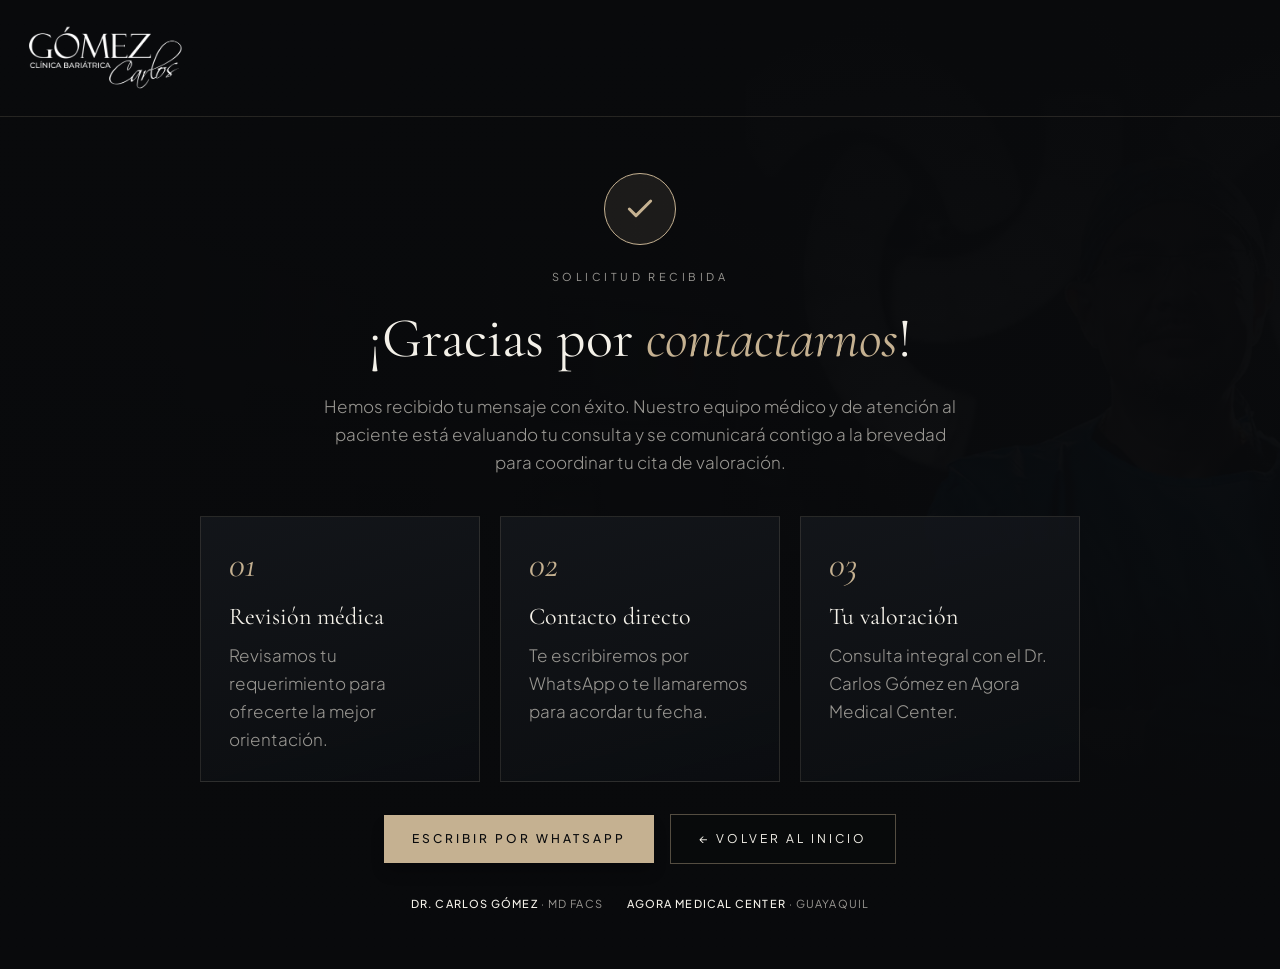
==== commit 74e7e911: "perf: imagenes a WebP (10,5 MB a 2,7 MB) y campos name/tel en el formulario de contacto El formulari" ====
--- a/gracias.html
+++ b/gracias.html
@@ -40,7 +40,7 @@
     <header class="thanks__top">
       <div class="container">
         <a href="index.html">
-          <img src="images/logo-carlos-gomez.png" alt="Dr. Carlos Gómez — Cirugía Bariátrica y Metabólica" width="768" height="325" />
+          <img src="images/logo-carlos-gomez.webp" alt="Dr. Carlos Gómez — Cirugía Bariátrica y Metabólica" width="768" height="325" />
         </a>
       </div>
     </header>
--- a/css/base.css
+++ b/css/base.css
@@ -29,11 +29,15 @@
   /* Layout */
   --container: 1280px;
   --gutter: 16px;
+  --section-pad: 72px; /* relleno vertical de cada sección */
   --ease: cubic-bezier(0.16, 1, 0.3, 1);
 }
 
 @media (min-width: 640px) {
   :root { --gutter: 24px; }
+}
+@media (min-width: 1024px) {
+  :root { --section-pad: 96px; }
 }
 
 /* ---------- 2. RESET ---------- */
@@ -88,12 +92,20 @@
   position: relative;
   width: 100%;
   overflow: hidden;
-  border-top: 1px solid var(--hairline);
-  padding-block: 72px;
+  overflow: clip; /* recorta exacto al píxel y no impide position: sticky (ver .bg-layer) */
+}
+/* Línea divisoria superior: va como pseudo-elemento sobre el velo. Con border-top quedaba fuera del velo
+   y dejaba ver 1 px de la imagen de fondo fija sin oscurecer. */
+.section::before {
+  content: "";
+  position: absolute; top: 0; left: 0; right: 0; z-index: 20;
+  height: 1px;
+  background: var(--hairline);
+  pointer-events: none;
 }
 .section--obsidian { background: var(--obsidian); }
-.section--onyx { background: var(--onyx); }
-.section--clip { clip-path: inset(0); }
+/* Las secciones onyx nacen y terminan en obsidian, para que no haya un salto de color entre secciones */
+.section--onyx { background: linear-gradient(to bottom, var(--obsidian), var(--onyx) 160px, var(--onyx) calc(100% - 160px), var(--obsidian)); }
 .section--visible { overflow: visible; } /* necesario para position: sticky dentro de la sección */
 .section--ambient {
   background-image:
@@ -101,14 +113,12 @@
     radial-gradient(circle at 15% 85%, rgba(63, 121, 100, 0.06) 0%, rgba(9, 10, 12, 0) 45%);
   background-attachment: fixed;
 }
-@media (min-width: 1024px) {
-  .section { padding-block: 96px; }
-}
 
 /* Contenido de sección: apila bloques con separación amplia */
 .section__inner {
   position: relative;
   z-index: 10;
+  padding-block: var(--section-pad); /* el relleno va aquí y no en <section>, para que .bg-layer cubra toda la sección */
   display: flex;
   flex-direction: column;
   gap: 64px;
@@ -157,12 +167,15 @@
   color: var(--stone);
 }
 
-/* Capa de fondo fijo (efecto parallax) detrás de una sección.
-   Cada sección define su imagen y opacidad en components.css */
+/* Capa de fondo "fijo" (efecto parallax) detrás de una sección: pegajosa (sticky) al viewport mientras la
+   sección pasa. Va dentro de la sección, así el recorte es exacto y no se escapa un píxel de imagen en los bordes.
+   Cada sección define su imagen y opacidad en components.css. */
 .bg-layer {
-  position: fixed;
-  top: 0; left: 0;
-  width: 100vw; height: 100vh;
+  position: sticky;
+  top: 0;
+  width: 100%;
+  height: 100vh;
+  margin-bottom: -100vh; /* no ocupa espacio: el contenido va encima */
   background-position: center top;
   background-size: cover;
   background-repeat: no-repeat;
@@ -176,7 +189,7 @@
 /* Velo degradado que funde el fondo con el color de la sección */
 .veil { position: absolute; inset: 0; pointer-events: none; }
 .veil--obsidian { background: linear-gradient(to bottom, var(--obsidian), rgba(9, 10, 12, 0.75), var(--obsidian)); }
-.veil--onyx { background: linear-gradient(to bottom, var(--onyx), rgba(17, 19, 22, 0.75), var(--onyx)); }
+.veil--onyx { background: linear-gradient(to bottom, var(--obsidian) 0, rgba(17, 19, 22, 0.75) 30%, rgba(17, 19, 22, 0.75) 70%, var(--obsidian) 100%); }
 
 /* ---------- 4. BOTONES ---------- */
 .btn {
--- a/css/components.css
+++ b/css/components.css
@@ -127,7 +127,7 @@
   .hero__title { font-size: 70px; }
 }
 
-/* Hero móvil: composición propia, con el doctor centrado (images/hero-mobile.jpg, recorte 4:5).
+/* Hero móvil: composición propia, con el doctor centrado (images/hero-mobile.webp, recorte 4:5).
    La foto va arriba, se funde con el fondo y el titular queda centrado debajo, superpuesto. */
 @media (max-width: 767px) {
   .hero { padding-top: 0; }
@@ -235,7 +235,7 @@
 /* ==========================================================================
    5. PROCEDIMIENTOS
    ========================================================================== */
-.bg-layer--procedures { --bg-opacity: 0.85; background-image: url("../images/doctor-carlos-gomez-cirugia-bariatrica-manga-gastrica-en-guayaquil.jpg"); }
+.bg-layer--procedures { --bg-opacity: 0.85; background-image: url("../images/doctor-carlos-gomez-cirugia-bariatrica-manga-gastrica-en-guayaquil.webp"); }
 
 .procs { display: grid; grid-template-columns: 1fr; gap: 24px; }
 .proc { display: flex; flex-direction: column; justify-content: space-between; }
@@ -267,7 +267,7 @@
 /* ==========================================================================
    6. CASOS Y TESTIMONIOS EN VIDEO
    ========================================================================== */
-.bg-layer--cases { --bg-opacity: 0.9; background-image: url("../images/banner-doctor-carlos-gomez-cirujano-bariatrico-pacientes-estados-unidos-y-ecuador.jpg"); }
+.bg-layer--cases { --bg-opacity: 0.9; background-image: url("../images/banner-doctor-carlos-gomez-cirujano-bariatrico-pacientes-estados-unidos-y-ecuador.webp"); }
 
 .cases { display: flex; flex-direction: column; gap: 48px; }
 .case { display: grid; grid-template-columns: 1fr; gap: 24px; align-items: center; padding-top: 40px; border-top: 1px solid var(--hairline); }
@@ -320,10 +320,10 @@
 /* ==========================================================================
    7. PROCESO (10 pasos + foto fija a la derecha)
    ========================================================================== */
-.process__bg { position: absolute; inset: 0; pointer-events: none; opacity: 0.1; background: url("../images/doctor-carlos-gomez-cirugia-bariatrica-manga-gastrica-en-guayaquil.jpg") center / cover; }
+.process__bg { position: absolute; inset: 0; pointer-events: none; opacity: 0.1; background: url("../images/doctor-carlos-gomez-cirugia-bariatrica-manga-gastrica-en-guayaquil.webp") center / cover; }
 .process__veil { position: absolute; inset: 0; pointer-events: none; background: linear-gradient(to bottom, var(--obsidian), rgba(9, 10, 12, 0.9), var(--obsidian)); }
 .process__anchor { position: absolute; top: -96px; pointer-events: none; }
-.process { position: relative; z-index: 10; display: grid; grid-template-columns: 1fr; gap: 32px; align-items: start; }
+.process { position: relative; z-index: 10; padding-block: var(--section-pad); display: grid; grid-template-columns: 1fr; gap: 32px; align-items: start; }
 .process__steps { display: flex; flex-direction: column; gap: 16px; }
 .process__intro { display: flex; flex-direction: column; gap: 16px; padding-bottom: 12px; }
 .process__intro .title { font-size: 36px; line-height: 1.08; }
@@ -427,9 +427,9 @@
 /* ==========================================================================
    8. CALCULADORA (llamada a la acción)
    ========================================================================== */
-.bg-layer--calculator { --bg-opacity: 0.6; background-image: url("../images/cirugia-en-contra-del-sobrepeso-y-diabetes-en-guayaquil-bypass-gastrico.jpg"); }
-.cta-calc { display: flex; align-items: center; justify-content: center; min-height: 520px; padding-block: 96px; text-align: center; }
-.cta-calc__inner { position: relative; z-index: 10; display: flex; flex-direction: column; align-items: center; max-width: 56rem; margin-inline: auto; padding-inline: var(--gutter); }
+.bg-layer--calculator { --bg-opacity: 0.6; background-image: url("../images/cirugia-en-contra-del-sobrepeso-y-diabetes-en-guayaquil-bypass-gastrico.webp"); }
+.cta-calc { text-align: center; }
+.cta-calc__inner { position: relative; z-index: 10; display: flex; flex-direction: column; align-items: center; justify-content: center; min-height: 520px; padding-block: 96px; max-width: 56rem; margin-inline: auto; padding-inline: var(--gutter); }
 .cta-calc__eyebrow { display: block; margin-bottom: 12px; font-family: var(--font-mono); font-size: 12px; letter-spacing: 3.5px; text-transform: uppercase; color: var(--gold); }
 .cta-calc__title { max-width: 48rem; margin-bottom: 16px; font-family: var(--font-serif); font-weight: 400; font-size: 30px; line-height: 1.2; color: var(--alabaster); }
 .cta-calc__title em { font-style: italic; color: var(--gold); }
@@ -444,12 +444,12 @@
   .cta-calc__actions { flex-direction: row; gap: 20px; max-width: none; }
   .cta-calc__actions .btn { width: auto; }
 }
-@media (min-width: 1024px) { .cta-calc { min-height: 600px; } .cta-calc__title { font-size: 48px; } }
+@media (min-width: 1024px) { .cta-calc__inner { min-height: 600px; } .cta-calc__title { font-size: 48px; } }
 
 /* ==========================================================================
    9. EXCELENCIA · 10 razones
    ========================================================================== */
-.bg-layer--reasons { --bg-opacity: 0.18; background-image: url("../images/dr-carlos-gomez-suite-hospitalaria-principal.jpg"); }
+.bg-layer--reasons { --bg-opacity: 0.18; background-image: url("../images/dr-carlos-gomez-suite-hospitalaria-principal.webp"); }
 .reasons-head { display: flex; flex-direction: column; justify-content: space-between; gap: 24px; }
 .reasons-head .section-head { max-width: 768px; }
 .reasons-head p { max-width: 28rem; font-weight: 300; color: var(--stone); }
@@ -510,7 +510,6 @@
 /* ==========================================================================
    11. PREGUNTAS FRECUENTES
    ========================================================================== */
-.section.faq-section { padding-block: 0; }
 .faq { max-width: 896px; margin-inline: auto; padding-block: 72px; display: flex; flex-direction: column; align-items: center; gap: 64px; }
 .faq__list { width: 100%; max-width: 848px; border-top: 1px solid var(--hairline); }
 .faq-item { border-bottom: 1px solid var(--hairline); }
@@ -536,7 +535,7 @@
    ========================================================================== */
 .cita-spacer { display: none; width: 100%; pointer-events: none; user-select: none; }
 .cita { position: relative; display: flex; flex-direction: column; justify-content: space-between; width: 100%; overflow: hidden; background: var(--onyx); }
-.cita__bg { position: absolute; inset: 0; pointer-events: none; background: url("../images/dr-carlos-gomez-cirujano-bariatrico-ubicacion-sector-mall-del-sol.jpg") center / cover no-repeat; transition: transform 0.3s; will-change: transform; }
+.cita__bg { position: absolute; inset: 0; pointer-events: none; background: url("../images/dr-carlos-gomez-cirujano-bariatrico-ubicacion-sector-mall-del-sol.webp") center / cover no-repeat; transition: transform 0.3s; will-change: transform; }
 .cita__shade { position: absolute; inset: 0; pointer-events: none; background: linear-gradient(to bottom, rgba(9, 10, 12, 0.85), rgba(9, 10, 12, 0.55), var(--obsidian)); }
 .cita__vignette { position: absolute; inset: 0; pointer-events: none; background: radial-gradient(circle at center, transparent 0%, var(--obsidian) 90%); }
 .cita__main { position: relative; z-index: 10; flex: 1; display: flex; align-items: center; padding-block: 72px; will-change: transform; }
@@ -606,7 +605,7 @@
    PÁGINA DE GRACIAS (gracias.html)
    ========================================================================== */
 .thanks { position: relative; display: flex; flex-direction: column; min-height: 100vh; overflow: hidden; background: var(--obsidian); }
-.thanks__bg { position: absolute; inset: 0; pointer-events: none; opacity: 0.12; background: url("../images/doctor-carlos-gomez-cirugia-bariatrica-manga-gastrica-en-guayaquil.jpg") center / cover; }
+.thanks__bg { position: absolute; inset: 0; pointer-events: none; opacity: 0.12; background: url("../images/doctor-carlos-gomez-cirugia-bariatrica-manga-gastrica-en-guayaquil.webp") center / cover; }
 .thanks__veil { position: absolute; inset: 0; pointer-events: none; background: linear-gradient(to bottom, var(--obsidian), rgba(9, 10, 12, 0.82), var(--obsidian)); }
 .thanks__top { position: relative; z-index: 10; padding-block: 24px; border-bottom: 1px solid var(--hairline); }
 .thanks__top img { width: 160px; }
